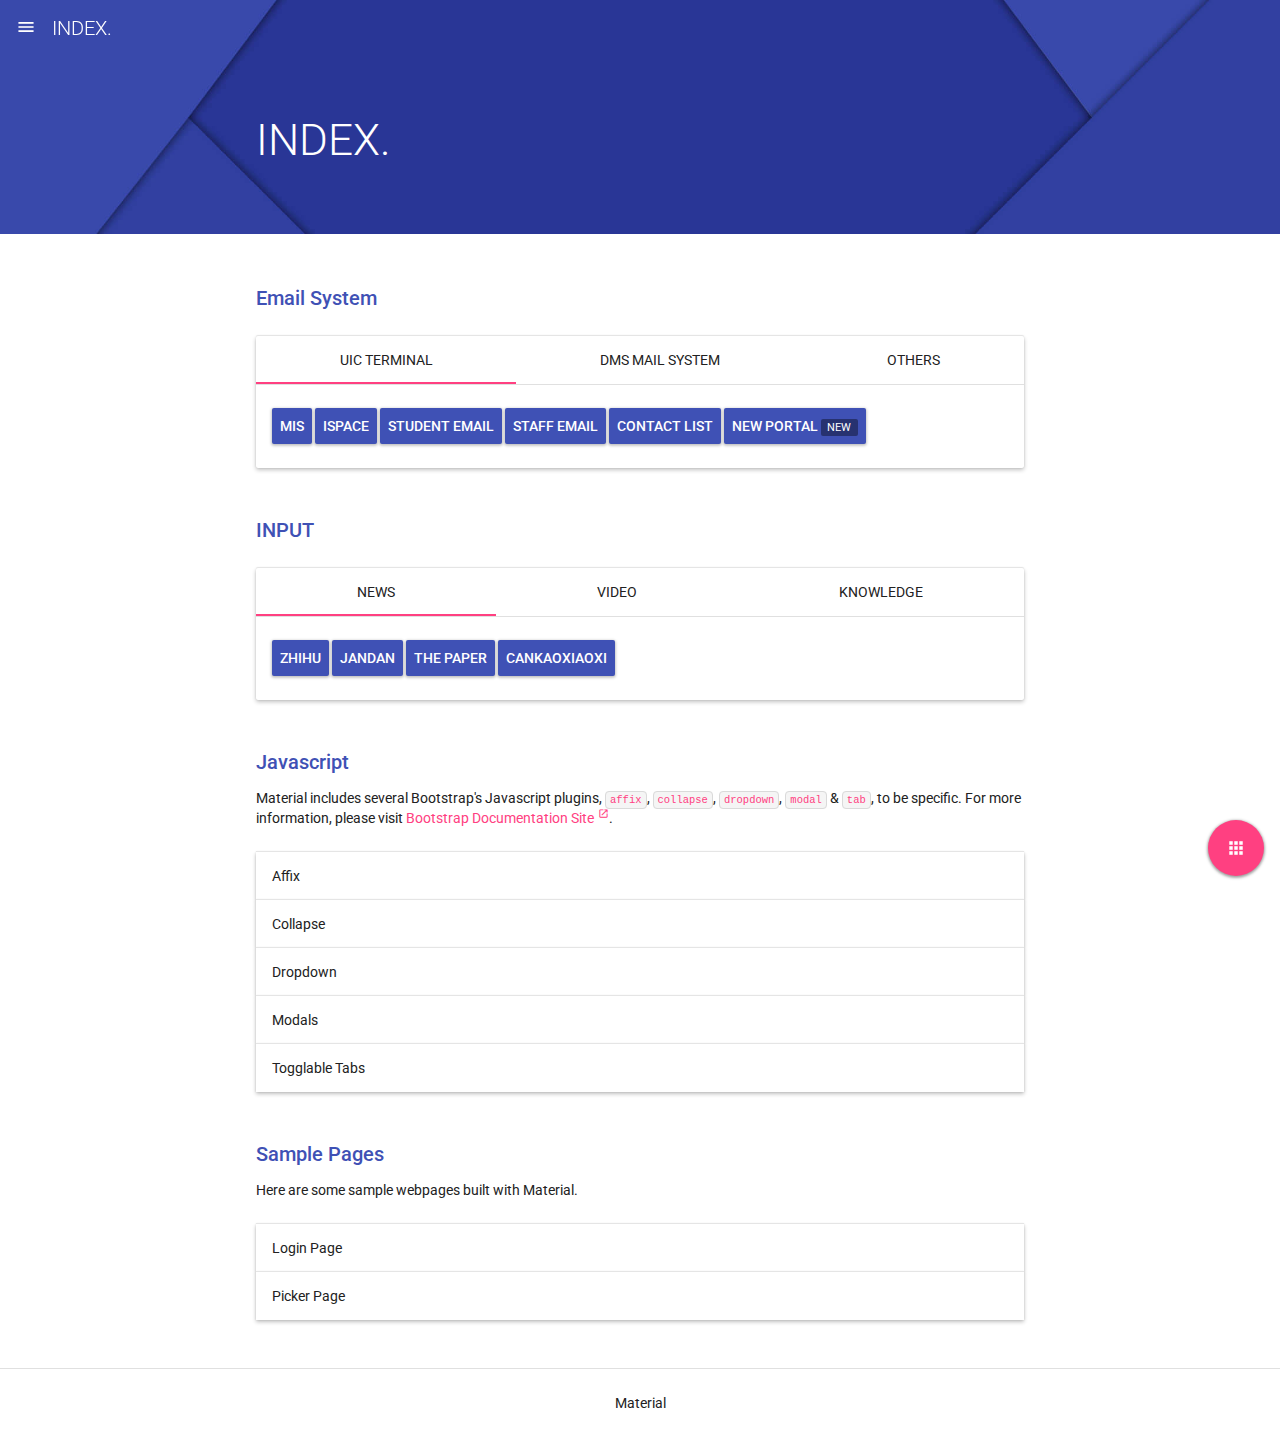
==== index/index.html @ 40bd71b8 "Add Mail list" ====
<!DOCTYPE html>
<html lang="en">
<head>
	<meta charset="UTF-8">
	<meta content="IE=edge" http-equiv="X-UA-Compatible">
	<meta content="initial-scale=1.0, maximum-scale=1.0, user-scalable=no, width=device-width" name="viewport">
	<title>INDEX.</title>

	<!-- css -->
	<link href="../css/base.min.css" rel="stylesheet">
	<link href="../css/project.min.css" rel="stylesheet">
	
	<!-- favicon -->
	<!-- ... -->
</head>
<body class="page-brand">
	<header class="header header-transparent header-waterfall ui-header">
		<ul class="nav nav-list pull-left">
			<li>
				<a data-toggle="menu" href="#ui_menu">
					<span class="icon icon-lg">menu</span>
				</a>
			</li>
		</ul>
		<a class="header-logo margin-left-no" href="index.html">INDEX.</a>
		
	</header>
	<nav aria-hidden="true" class="menu" id="ui_menu" tabindex="-1">
		<div class="menu-scroll">
			<div class="menu-content">
				<a class="menu-logo" href="index.html">INDEX.</a>
				<ul class="nav">
					<li>
						<a class="collapsed waves-attach" data-toggle="collapse" href="#ui_menu_components">Useful Website</a>
						<ul class="menu-collapse collapse" id="ui_menu_components">
							<li>
								<a class="waves-attach" href="ui-button.html">Buttons</a>
							</li>
							<li>
								<a class="waves-attach" href="ui-button-fab.html">Buttons<small class="margin-left-xs">(Floating Action Button)</small></a>
							</li>
							<li>
								<a class="waves-attach" href="ui-card.html">Cards</a>
							</li>
							<li>
								<a class="waves-attach" href="ui-data-table.html">Data Tables</a>
							</li>
							<li>
								<a class="waves-attach" href="ui-dialog.html">Dialogs</a>
							</li>
							<li>
								<a class="waves-attach" href="ui-dropdown-menu.html">Menus</a>
							</li>
							<li>
								<a class="waves-attach" href="ui-nav-drawer.html">Navigation Drawers</a>
							</li>
							<li>
								<a class="waves-attach" href="ui-picker.html">Pickers</a>
							</li>
							<li>
								<a class="waves-attach" href="ui-progress.html">Progress</a>
							</li>
							<li>
								<a class="waves-attach" href="ui-selection-control.html">Selection Controls</a>
							</li>
							<li>
								<a class="waves-attach" href="ui-snackbar.html">Snackbars</a>
							</li>
							<li>
								<a class="waves-attach" href="ui-stepper.html">Steppers</a>
							</li>
							<li>
								<a class="waves-attach" href="ui-tab.html">Tabs</a>
							</li>
							<li>
								<a class="waves-attach" href="ui-text-field.html">Text Fields</a>
							</li>
							<li>
								<a class="waves-attach" href="ui-toolbar.html">Toolbars</a>
							</li>
						</ul>
					</li>
					<li>
						<a class="collapsed waves-attach" data-toggle="collapse" href="#ui_menu_extras">I.T. Resources</a>
						<ul class="menu-collapse collapse" id="ui_menu_extras">
							<li>
								<a class="waves-attach" href="ui-avatar.html">Avatars</a>
							</li>
							<li>
								<a class="waves-attach" href="ui-icon.html">Icons</a>
							</li>
							<li>
								<a class="waves-attach" href="ui-label.html">Labels</a>
							</li>
							<li>
								<a class="waves-attach" href="ui-nav.html">Navs</a>
							</li>
							<li>
								<a class="waves-attach" href="ui-tile.html">Tiles</a>
							</li>
						</ul>
					</li>
					<li>
						<a class="collapsed waves-attach" data-toggle="collapse" href="#ui_menu_javascript">Design Resources</a>
						<ul class="menu-collapse collapse" id="ui_menu_javascript">
							<li>
								<a class="waves-attach" href="ui-affix.html">Affix</a>
							</li>
							<li>
								<a class="waves-attach" href="ui-collapse.html">Collapse</a>
							</li>
							<li>
								<a class="waves-attach" href="ui-dropdown-menu.html">Dropdown</a>
							</li>
							<li>
								<a class="waves-attach" href="ui-modal.html">Modals</a>
							</li>
							<li>
								<a class="waves-attach" href="ui-tab.html">Togglable Tabs</a>
							</li>
						</ul>
					</li>
					<li>
						<a class="collapsed waves-attach" data-toggle="collapse" href="#ui_menu_samples">Publish</a>
						<ul class="menu-collapse collapse" id="ui_menu_samples">
							<li>
								<a class="waves-attach" href="page-login.html">Login Page</a>
							</li>
							<li>
								<a class="waves-attach" href="page-picker.html">Picker Page</a>
							</li>
						</ul>
					</li>
				</ul>
			</div>
		</div>
	</nav>
	<main class="content">
		<div class="content-header ui-content-header">
			<div class="container">
				<div class="row">
					<div class="col-lg-6 col-lg-push-3 col-sm-10 col-sm-push-1">
						<h1 class="content-heading">INDEX.</h1>
					</div>
				</div>
			</div>
		</div>
		<div class="container">
			<div class="row">
				<div class="col-lg-6 col-lg-push-3 col-sm-10 col-sm-push-1">
					<section class="content-inner margin-top-no">
						<br>
						<br>
						<br>
						<h2 class="content-sub-heading">Email System</h2>
						<div class="card">
							<div class="card-main">
								<nav class="tab-nav margin-top-no">
									<ul class="nav nav-justified">
										<li class="active">
											<a class="waves-attach" data-toggle="tab" href="#ui_tab_example_1">UIC Terminal</a>
										</li>
										<li>
											<a class="waves-attach" data-toggle="tab" href="#ui_tab_example_2">DMS Mail System</a>
										</li>
										<li>
											<a class="waves-attach" data-toggle="tab" href="#ui_tab_example_3">Others</a>
										</li>
									</ul>
								</nav>
								<div class="card-inner">
									<div class="tab-content">
										<div class="tab-pane fade active in" id="ui_tab_example_1">
											<div class="services">
												<a class="btn btn-brand waves-attach waves-light" href="http://mis.uic.edu.hk/mis/login.jsp">MIS</a>
												<a class="btn btn-brand waves-attach waves-light" href="http://ntp.uic.edu.hk/">iSpace</a>
												<a class="btn btn-brand waves-attach waves-light" href="http://webmail.uic.edu.hk/">Student Email</a>
												<a class="btn btn-brand waves-attach waves-light" href="http://uicmail.uic.edu.hk/">Staff Email</a>
							  					<a class="btn btn-brand waves-attach waves-light" href="http://mis.uic.edu.hk/mis/site/user/contact/login.jsp">Contact List</a>
												<a class="btn btn-brand waves-attach waves-light" href="https://p.uic.edu.hk/portal/index.html">New Portal   <span class="label">new</span></a>
											</div>
										</div>
										<div class="tab-pane fade" id="ui_tab_example_2">

											<div class="login_pannel"  style="margin: 0px;">
                                            <iframe allowtransparency="true" src="https://mailsso.mxhichina.com/login.htm?app_code=smartmail&amp;lang=zh_CN&amp;redirect_url=http%3A%2F%2Fmail.bitlabds.com%2Falimail%2Fauth%2FcallbackForCore%3Freurl%3D%252Falimail%252F&amp;sign=a837ebc9524c36ba6879dadbbc1144aa" class="login_panel_iframe" frameborder="0"width="300" height="300"></iframe>
                                            <br>
                                            <br>
                                            <br>
                                    </div>
										</div>
										<div class="tab-pane fade" id="ui_tab_example_3">
											<a class="btn btn-brand waves-attach waves-light" href="https://login.live.com/">MICROSOFT® OUTLOOK™</a>
											<a class="btn btn-brand waves-attach waves-light" href="https://mail.gmail.com/">GOOGLE® GMAIL™</a>
											<a class="btn btn-brand waves-attach waves-light" href="https://mail.qq.com/">Tencent® Mail</a>
											<a class="btn btn-brand waves-attach waves-light" href="https://www.163.com/">Netease® Mail</a>
										</div>
									</div>
								</div>
							</div>
						</div>


						<h2 class="content-sub-heading">INPUT</h2>
						<div class="card">
							<div class="card-main">
								<nav class="tab-nav margin-top-no">
									<ul class="nav nav-justified">
										<li class="active">
											<a class="waves-attach" data-toggle="tab" href="#ui_tab_example_4">News</a>
										</li>
										<li>
											<a class="waves-attach" data-toggle="tab" href="#ui_tab_example_5">Video</a>
										</li>
										<li>
											<a class="waves-attach" data-toggle="tab" href="#ui_tab_example_6">Knowledge</a>
										</li>
									</ul>
								</nav>
								<div class="card-inner">
									<div class="tab-content">
										<div class="tab-pane fade active in" id="ui_tab_example_4">




										<a class="btn btn-brand waves-attach waves-light" href="http://www.zhihu.com/">Zhihu</a>
                    <a class="btn btn-brand waves-attach waves-light" href="http://www.jandan.net/">Jandan</a>
                    <a class="btn btn-brand waves-attach waves-light" href="http://www.thepaper.cn/">The Paper</a>
                    <a class="btn btn-brand waves-attach waves-light" href="http://www.cankaoxiaoxi.com/">cankaoxiaoxi</a>





										</div>
										<div class="tab-pane fade" id="ui_tab_example_5">
                                    </div>
										<div class="tab-pane fade" id="ui_tab_example_6">
										</div>
									</div>
								</div>
							</div>
						</div>


						<h2 class="content-sub-heading">Javascript</h2>
						<p>Material includes several Bootstrap's Javascript plugins, <code>affix</code>, <code>collapse</code>, <code>dropdown</code>, <code>modal</code> &amp; <code>tab</code>, to be specific. For more information, please visit <a href="http://getbootstrap.com/javascript/" target="_blank">Bootstrap Documentation Site<sup class="margin-left-xs"><span class="icon">open_in_new</span></sup></a>.</p>
						<div class="tile-wrap">
							<a class="tile waves-attach" href="ui-affix.html">
								<div class="tile-inner">
									<span class="text-black">Affix</span>
								</div>
							</a>
							<a class="tile waves-attach" href="ui-collapse.html">
								<div class="tile-inner">
									<span class="text-black">Collapse</span>
								</div>
							</a>
							<a class="tile waves-attach" href="ui-dropdown-menu.html">
								<div class="tile-inner">
									<span class="text-black">Dropdown</span>
								</div>
							</a>
							<a class="tile waves-attach" href="ui-modal.html">
								<div class="tile-inner">
									<span class="text-black">Modals</span>
								</div>
							</a>
							<a class="tile waves-attach" href="ui-tab.html">
								<div class="tile-inner">
									<span class="text-black">Togglable Tabs</span>
								</div>
							</a>
						</div>
						<h2 class="content-sub-heading">Sample Pages</h2>
						<p>Here are some sample webpages built with Material.</p>
						<div class="tile-wrap">
							<a class="tile waves-attach" href="page-login.html">
								<div class="tile-inner">
									<span class="text-black">Login Page</span>
								</div>
							</a>
							<a class="tile waves-attach" href="page-picker.html">
								<div class="tile-inner">
									<span class="text-black">Picker Page</span>
								</div>
							</a>
						</div>
					</section>
				</div>
			</div>
		</div>
	</main>
	<footer class="ui-footer">
		<div class="container">
			<p>Material</p>
		</div>
	</footer>
	<div class="fbtn-container">
		<div class="fbtn-inner">
			<a class="fbtn fbtn-lg fbtn-brand-accent waves-attach waves-circle waves-light" data-toggle="dropdown"><span class="fbtn-text fbtn-text-left">Links</span><span class="fbtn-ori icon">apps</span><span class="fbtn-sub icon">close</span></a>
			<div class="fbtn-dropup">
				<a class="fbtn waves-attach waves-circle" href="https://github.com/Daemonite/material" target="_blank"><span class="fbtn-text fbtn-text-left">Fork me on GitHub</span><span class="icon">code</span></a>
				<a class="fbtn fbtn-brand waves-attach waves-circle waves-light" href="https://twitter.com/daemonites" target="_blank"><span class="fbtn-text fbtn-text-left">Follow Daemon on Twitter</span><span class="icon">share</span></a>
				<a class="fbtn fbtn-green waves-attach waves-circle" href="http://www.daemon.com.au/" target="_blank"><span class="fbtn-text fbtn-text-left">Visit Daemon Website</span><span class="icon">link</span></a>
			</div>
		</div>
	</div>

	<!-- js -->
	<script src="https://ajax.googleapis.com/ajax/libs/jquery/2.2.0/jquery.min.js"></script>
	<script src="../js/base.min.js"></script>
	<script src="../js/project.min.js"></script>
</body>
</html>
---- css/base.min.css ----
@import url(https://fonts.googleapis.com/css?family=Roboto:300,300italic,400,400italic,500,500italic);/*!
 * normalize.css v3.0.3
 * github.com/necolas/normalize.css
 */body,legend{color:#212121;padding:0}body,fieldset,legend,td,th{padding:0}audio,canvas,label,progress,video{display:inline-block;max-width:100%}.btn,.card-action-btn,.fbtn-text,.text-nowrap,.text-overflow{white-space:nowrap}.waves-effect,html{position:relative;-webkit-tap-highlight-color:transparent}.btn,.waves-wrap{-moz-user-select:none;-ms-user-select:none}.col-xx-1,.col-xx-10,.col-xx-11,.col-xx-12,.col-xx-2,.col-xx-3,.col-xx-4,.col-xx-5,.col-xx-6,.col-xx-7,.col-xx-8,.col-xx-9,.pull-left{float:left}.text-break,pre{word-break:break-all}a,body{background-image:none}.breadcrumb,.dropdown-menu,.nav{list-style:none}.picker__table,table{border-collapse:collapse;border-spacing:0}.breadcrumb:after,.clearfix:after,.container:after,.fbtn,.nav:after,.row:after,.snackbar-inner:after,.stepper-vert-content:after,.tile-footer:after,.tile-sub:after{clear:both}*,:after,:before{box-sizing:border-box}@-ms-viewport{width:device-width}body{background-color:#fff;font-family:Roboto,"Helvetica Neue",Helvetica,Arial,sans-serif;font-size:14px;font-weight:400;line-height:20px;margin:0;text-rendering:optimizeLegibility;-webkit-font-smoothing:subpixel-antialiased}html{font-family:sans-serif;font-size:100%;min-height:100%;-webkit-text-size-adjust:100%;-ms-text-size-adjust:100%}button,input,optgroup,select,textarea{color:inherit;font:inherit;margin:0}button,input[type=button],input[type=reset],input[type=submit]{cursor:pointer;-webkit-appearance:button}button,select{text-transform:none}button{overflow:visible}button[disabled],input[disabled]{cursor:default}button::-moz-focus-inner,input::-moz-focus-inner{border:0;padding:0}fieldset{border:0;margin:0;min-width:0}fieldset~fieldset{margin-top:24px}dd,label{margin:0}dl,ol,ul{margin:12px 0}input{line-height:normal}input[type=checkbox],input[type=radio]{line-height:normal;margin:4px 0 0;padding:0}input[type=color]{min-width:20px;width:auto}input[type=time],input[type=date],input[type=datetime-local],input[type=month]{line-height:20px;line-height:1\9}input[type=file]{display:block;height:auto;line-height:1;min-height:36px;padding-top:8px;padding-bottom:8px}input[type=number]::-webkit-inner-spin-button,input[type=number]::-webkit-outer-spin-button{height:auto}input[type=range]{display:block;height:36px;width:100%}input[type=search]{box-sizing:border-box;-webkit-appearance:none}input[type=search]::-webkit-search-cancel-button,input[type=search]::-webkit-search-decoration{-webkit-appearance:none}label{font-weight:500}legend{border:0;display:block;font-size:24px;font-weight:400;line-height:32px;margin:0 0 12px;width:100%}.btn,.fbtn,b,dt,kbd kbd,optgroup,strong{font-weight:500}select[multiple],select[size]{height:auto}textarea{overflow:auto}.access-hide,.waves-wrap,svg:not(:root){overflow:hidden}dd,dt,li{line-height:20px}ol,ul{padding:0 0 0 32px}ol ol,ol ul,ul ol,ul ul{margin-top:0;margin-bottom:0}th{text-align:left}a{background-color:transparent;color:#ff4081;text-decoration:none}a:focus,a:hover{color:#f50057;outline:0;text-decoration:underline}abbr[title]{border-bottom:1px dashed rgba(0,0,0,.12);cursor:help}dfn{font-style:italic}.h1,.h2,.h3,.h4,.h5,.h6,h1,h2,h3,h4,h5,h6{color:inherit;font-family:Roboto,"Helvetica Neue",Helvetica,Arial,sans-serif;font-weight:400;margin-top:48px;margin-bottom:12px}address,p{margin:12px 0}.h1,h1{font-size:44px;line-height:48px}.h2,h2{font-size:34px;line-height:40px}.h3,h3{font-size:24px;line-height:32px}.h4,h4{font-size:20px;line-height:28px}.h5,h5{font-size:16px;line-height:24px}.h6,address,h6{line-height:20px}.h6,h6{font-size:12px}.h1 small,.h2 small,.h3 small,.h4 small,h1 small,h2 small,h3 small,h4 small{font-size:14px}small{font-size:75%;line-height:1}sub,sup{font-size:80%;line-height:0;position:relative;vertical-align:baseline}sub{bottom:-.25em}sup{top:-.5em}address{font-size:14px;font-style:normal;font-weight:400}article,aside,details,figcaption,figure,footer,header,hgroup,main,menu,nav,section,summary{display:block}audio,canvas,progress,video{vertical-align:baseline}audio:not([controls]){display:none;height:0}blockquote,q{font-size:20px;font-style:italic;font-weight:300;line-height:28px;margin:24px 0;padding-right:32px;padding-left:32px;position:relative}figure{margin:1em 40px}.hr,hr{border:0;border-top:1px solid rgba(0,0,0,.12);box-sizing:content-box;display:block;height:0;margin-top:24px;margin-bottom:24px}img{border:0;vertical-align:middle}[hidden],template{display:none}.container:after,.container:before,.row:after,.row:before{content:"";display:table;line-height:0}/*!
 * bootstrap v3.3.5 (http://getbootstrap.com)
 * based on bootstrap's grid system
 */.col-lg-1,.col-lg-10,.col-lg-11,.col-lg-12,.col-lg-2,.col-lg-3,.col-lg-4,.col-lg-5,.col-lg-6,.col-lg-7,.col-lg-8,.col-lg-9,.col-md-1,.col-md-10,.col-md-11,.col-md-12,.col-md-2,.col-md-3,.col-md-4,.col-md-5,.col-md-6,.col-md-7,.col-md-8,.col-md-9,.col-sm-1,.col-sm-10,.col-sm-11,.col-sm-12,.col-sm-2,.col-sm-3,.col-sm-4,.col-sm-5,.col-sm-6,.col-sm-7,.col-sm-8,.col-sm-9,.col-xs-1,.col-xs-10,.col-xs-11,.col-xs-12,.col-xs-2,.col-xs-3,.col-xs-4,.col-xs-5,.col-xs-6,.col-xs-7,.col-xs-8,.col-xs-9,.col-xx-1,.col-xx-10,.col-xx-11,.col-xx-12,.col-xx-2,.col-xx-3,.col-xx-4,.col-xx-5,.col-xx-6,.col-xx-7,.col-xx-8,.col-xx-9{min-height:1px;position:relative;padding-left:16px;padding-right:16px}.col-xx-1{width:8.33333%}.col-xx-2{width:16.66667%}.col-xx-3{width:25%}.col-xx-4{width:33.33333%}.col-xx-5{width:41.66667%}.col-xx-6{width:50%}.col-xx-7{width:58.33333%}.col-xx-8{width:66.66667%}.col-xx-9{width:75%}.col-xx-10{width:83.33333%}.col-xx-11{width:91.66667%}.col-xx-12{width:100%}.col-xx-offset-0{margin-left:0}.col-xx-offset-1{margin-left:8.33333%}.col-xx-offset-2{margin-left:16.66667%}.col-xx-offset-3{margin-left:25%}.col-xx-offset-4{margin-left:33.33333%}.col-xx-offset-5{margin-left:41.66667%}.col-xx-offset-6{margin-left:50%}.col-xx-offset-7{margin-left:58.33333%}.col-xx-offset-8{margin-left:66.66667%}.col-xx-offset-9{margin-left:75%}.col-xx-offset-10{margin-left:83.33333%}.col-xx-offset-11{margin-left:91.66667%}.col-xx-offset-12{margin-left:100%}.col-xx-pull-0{right:0}.col-xx-pull-1{right:8.33333%}.col-xx-pull-2{right:16.66667%}.col-xx-pull-3{right:25%}.col-xx-pull-4{right:33.33333%}.col-xx-pull-5{right:41.66667%}.col-xx-pull-6{right:50%}.col-xx-pull-7{right:58.33333%}.col-xx-pull-8{right:66.66667%}.col-xx-pull-9{right:75%}.col-xx-pull-10{right:83.33333%}.col-xx-pull-11{right:91.66667%}.col-xx-pull-12{right:100%}.col-xx-push-0{left:0}.col-xx-push-1{left:8.33333%}.col-xx-push-2{left:16.66667%}.col-xx-push-3{left:25%}.col-xx-push-4{left:33.33333%}.col-xx-push-5{left:41.66667%}.col-xx-push-6{left:50%}.col-xx-push-7{left:58.33333%}.col-xx-push-8{left:66.66667%}.col-xx-push-9{left:75%}.col-xx-push-10{left:83.33333%}.col-xx-push-11{left:91.66667%}.col-xx-push-12{left:100%}@media only screen and (min-width:480px){.col-xs-1,.col-xs-10,.col-xs-11,.col-xs-12,.col-xs-2,.col-xs-3,.col-xs-4,.col-xs-5,.col-xs-6,.col-xs-7,.col-xs-8,.col-xs-9{float:left}.col-xs-1{width:8.33333%}.col-xs-2{width:16.66667%}.col-xs-3{width:25%}.col-xs-4{width:33.33333%}.col-xs-5{width:41.66667%}.col-xs-6{width:50%}.col-xs-7{width:58.33333%}.col-xs-8{width:66.66667%}.col-xs-9{width:75%}.col-xs-10{width:83.33333%}.col-xs-11{width:91.66667%}.col-xs-12{width:100%}.col-xs-offset-0{margin-left:0}.col-xs-offset-1{margin-left:8.33333%}.col-xs-offset-2{margin-left:16.66667%}.col-xs-offset-3{margin-left:25%}.col-xs-offset-4{margin-left:33.33333%}.col-xs-offset-5{margin-left:41.66667%}.col-xs-offset-6{margin-left:50%}.col-xs-offset-7{margin-left:58.33333%}.col-xs-offset-8{margin-left:66.66667%}.col-xs-offset-9{margin-left:75%}.col-xs-offset-10{margin-left:83.33333%}.col-xs-offset-11{margin-left:91.66667%}.col-xs-offset-12{margin-left:100%}.col-xs-pull-0{right:0}.col-xs-pull-1{right:8.33333%}.col-xs-pull-2{right:16.66667%}.col-xs-pull-3{right:25%}.col-xs-pull-4{right:33.33333%}.col-xs-pull-5{right:41.66667%}.col-xs-pull-6{right:50%}.col-xs-pull-7{right:58.33333%}.col-xs-pull-8{right:66.66667%}.col-xs-pull-9{right:75%}.col-xs-pull-10{right:83.33333%}.col-xs-pull-11{right:91.66667%}.col-xs-pull-12{right:100%}.col-xs-push-0{left:0}.col-xs-push-1{left:8.33333%}.col-xs-push-2{left:16.66667%}.col-xs-push-3{left:25%}.col-xs-push-4{left:33.33333%}.col-xs-push-5{left:41.66667%}.col-xs-push-6{left:50%}.col-xs-push-7{left:58.33333%}.col-xs-push-8{left:66.66667%}.col-xs-push-9{left:75%}.col-xs-push-10{left:83.33333%}.col-xs-push-11{left:91.66667%}.col-xs-push-12{left:100%}}@media only screen and (min-width:768px){.col-sm-1,.col-sm-10,.col-sm-11,.col-sm-12,.col-sm-2,.col-sm-3,.col-sm-4,.col-sm-5,.col-sm-6,.col-sm-7,.col-sm-8,.col-sm-9{float:left}.col-sm-1{width:8.33333%}.col-sm-2{width:16.66667%}.col-sm-3{width:25%}.col-sm-4{width:33.33333%}.col-sm-5{width:41.66667%}.col-sm-6{width:50%}.col-sm-7{width:58.33333%}.col-sm-8{width:66.66667%}.col-sm-9{width:75%}.col-sm-10{width:83.33333%}.col-sm-11{width:91.66667%}.col-sm-12{width:100%}.col-sm-offset-0{margin-left:0}.col-sm-offset-1{margin-left:8.33333%}.col-sm-offset-2{margin-left:16.66667%}.col-sm-offset-3{margin-left:25%}.col-sm-offset-4{margin-left:33.33333%}.col-sm-offset-5{margin-left:41.66667%}.col-sm-offset-6{margin-left:50%}.col-sm-offset-7{margin-left:58.33333%}.col-sm-offset-8{margin-left:66.66667%}.col-sm-offset-9{margin-left:75%}.col-sm-offset-10{margin-left:83.33333%}.col-sm-offset-11{margin-left:91.66667%}.col-sm-offset-12{margin-left:100%}.col-sm-pull-0{right:0}.col-sm-pull-1{right:8.33333%}.col-sm-pull-2{right:16.66667%}.col-sm-pull-3{right:25%}.col-sm-pull-4{right:33.33333%}.col-sm-pull-5{right:41.66667%}.col-sm-pull-6{right:50%}.col-sm-pull-7{right:58.33333%}.col-sm-pull-8{right:66.66667%}.col-sm-pull-9{right:75%}.col-sm-pull-10{right:83.33333%}.col-sm-pull-11{right:91.66667%}.col-sm-pull-12{right:100%}.col-sm-push-0{left:0}.col-sm-push-1{left:8.33333%}.col-sm-push-2{left:16.66667%}.col-sm-push-3{left:25%}.col-sm-push-4{left:33.33333%}.col-sm-push-5{left:41.66667%}.col-sm-push-6{left:50%}.col-sm-push-7{left:58.33333%}.col-sm-push-8{left:66.66667%}.col-sm-push-9{left:75%}.col-sm-push-10{left:83.33333%}.col-sm-push-11{left:91.66667%}.col-sm-push-12{left:100%}}@media only screen and (min-width:992px){.col-md-1,.col-md-10,.col-md-11,.col-md-12,.col-md-2,.col-md-3,.col-md-4,.col-md-5,.col-md-6,.col-md-7,.col-md-8,.col-md-9{float:left}.col-md-1{width:8.33333%}.col-md-2{width:16.66667%}.col-md-3{width:25%}.col-md-4{width:33.33333%}.col-md-5{width:41.66667%}.col-md-6{width:50%}.col-md-7{width:58.33333%}.col-md-8{width:66.66667%}.col-md-9{width:75%}.col-md-10{width:83.33333%}.col-md-11{width:91.66667%}.col-md-12{width:100%}.col-md-offset-0{margin-left:0}.col-md-offset-1{margin-left:8.33333%}.col-md-offset-2{margin-left:16.66667%}.col-md-offset-3{margin-left:25%}.col-md-offset-4{margin-left:33.33333%}.col-md-offset-5{margin-left:41.66667%}.col-md-offset-6{margin-left:50%}.col-md-offset-7{margin-left:58.33333%}.col-md-offset-8{margin-left:66.66667%}.col-md-offset-9{margin-left:75%}.col-md-offset-10{margin-left:83.33333%}.col-md-offset-11{margin-left:91.66667%}.col-md-offset-12{margin-left:100%}.col-md-pull-0{right:0}.col-md-pull-1{right:8.33333%}.col-md-pull-2{right:16.66667%}.col-md-pull-3{right:25%}.col-md-pull-4{right:33.33333%}.col-md-pull-5{right:41.66667%}.col-md-pull-6{right:50%}.col-md-pull-7{right:58.33333%}.col-md-pull-8{right:66.66667%}.col-md-pull-9{right:75%}.col-md-pull-10{right:83.33333%}.col-md-pull-11{right:91.66667%}.col-md-pull-12{right:100%}.col-md-push-0{left:0}.col-md-push-1{left:8.33333%}.col-md-push-2{left:16.66667%}.col-md-push-3{left:25%}.col-md-push-4{left:33.33333%}.col-md-push-5{left:41.66667%}.col-md-push-6{left:50%}.col-md-push-7{left:58.33333%}.col-md-push-8{left:66.66667%}.col-md-push-9{left:75%}.col-md-push-10{left:83.33333%}.col-md-push-11{left:91.66667%}.col-md-push-12{left:100%}.container{max-width:960px}}@media only screen and (min-width:1440px){.col-lg-1,.col-lg-10,.col-lg-11,.col-lg-12,.col-lg-2,.col-lg-3,.col-lg-4,.col-lg-5,.col-lg-6,.col-lg-7,.col-lg-8,.col-lg-9{float:left}.col-lg-1{width:8.33333%}.col-lg-2{width:16.66667%}.col-lg-3{width:25%}.col-lg-4{width:33.33333%}.col-lg-5{width:41.66667%}.col-lg-6{width:50%}.col-lg-7{width:58.33333%}.col-lg-8{width:66.66667%}.col-lg-9{width:75%}.col-lg-10{width:83.33333%}.col-lg-11{width:91.66667%}.col-lg-12{width:100%}.col-lg-offset-0{margin-left:0}.col-lg-offset-1{margin-left:8.33333%}.col-lg-offset-2{margin-left:16.66667%}.col-lg-offset-3{margin-left:25%}.col-lg-offset-4{margin-left:33.33333%}.col-lg-offset-5{margin-left:41.66667%}.col-lg-offset-6{margin-left:50%}.col-lg-offset-7{margin-left:58.33333%}.col-lg-offset-8{margin-left:66.66667%}.col-lg-offset-9{margin-left:75%}.col-lg-offset-10{margin-left:83.33333%}.col-lg-offset-11{margin-left:91.66667%}.col-lg-offset-12{margin-left:100%}.col-lg-pull-0{right:0}.col-lg-pull-1{right:8.33333%}.col-lg-pull-2{right:16.66667%}.col-lg-pull-3{right:25%}.col-lg-pull-4{right:33.33333%}.col-lg-pull-5{right:41.66667%}.col-lg-pull-6{right:50%}.col-lg-pull-7{right:58.33333%}.col-lg-pull-8{right:66.66667%}.col-lg-pull-9{right:75%}.col-lg-pull-10{right:83.33333%}.col-lg-pull-11{right:91.66667%}.col-lg-pull-12{right:100%}.col-lg-push-0{left:0}.col-lg-push-1{left:8.33333%}.col-lg-push-2{left:16.66667%}.col-lg-push-3{left:25%}.col-lg-push-4{left:33.33333%}.col-lg-push-5{left:41.66667%}.col-lg-push-6{left:50%}.col-lg-push-7{left:58.33333%}.col-lg-push-8{left:66.66667%}.col-lg-push-9{left:75%}.col-lg-push-10{left:83.33333%}.col-lg-push-11{left:91.66667%}.col-lg-push-12{left:100%}}.container{margin-right:auto;margin-left:auto;padding-right:16px;padding-left:16px}@media only screen and (min-width:1440px){.container{max-width:1408px}}.container-full{max-width:none}.row{margin-right:-16px;margin-left:-16px}/*!
 * material icons v2.2.0
 * http://google.github.io/material-design-icons/#icon-font-for-the-web
 */@font-face{font-family:'Material Icons';font-style:normal;font-weight:400;src:url(./fonts/MaterialIcons-Regular.eot?v=2.2.0);src:local("Material Icons"),local("MaterialIcons-Regular"),url(./fonts/MaterialIcons-Regular.woff2?v=2.2.0) format("woff2"),url(./fonts/MaterialIcons-Regular.woff?v=2.2.0) format("woff"),url(./fonts/MaterialIcons-Regular.ttf?v=2.2.0) format("truetype")}.breadcrumb>li+li:before,.icon{display:inline-block;font-family:'Material Icons';-webkit-font-feature-settings:'liga';font-feature-settings:'liga';font-size:inherit;font-style:normal;font-weight:400;height:1em;letter-spacing:normal;line-height:1;overflow:hidden;text-rendering:optimizeLegibility;text-transform:none;vertical-align:-16%;white-space:nowrap;width:1em;word-wrap:normal;-webkit-font-smoothing:antialiased;-moz-osx-font-smoothing:grayscale}.icon-2x{font-size:2em}.icon-3x{font-size:3em}.icon-4x{font-size:4em}.icon-5x{font-size:5em}.icon-lg{font-size:1.4em;vertical-align:-20%}@media only screen and (min--moz-device-pixel-ratio:0){.icon-lg{vertical-align:-26%}}/*!
 * waves v0.7.4
 * http://fian.my.id/Waves
 */.waves-effect .waves-ripple{background-clip:content-box;background-color:rgba(0,0,0,.3);border-radius:50%;height:60px;margin-top:-30px;margin-left:-30px;opacity:0;position:absolute;-webkit-transform:scale(0) translate(0,0);transform:scale(0) translate(0,0);-webkit-transition-duration:.6s;transition-duration:.6s;-webkit-transition-property:opacity,-webkit-transform;transition-property:opacity,-webkit-transform;transition-property:opacity,transform;transition-property:opacity,transform,-webkit-transform;-webkit-transition-timing-function:cubic-bezier(.4,0,.2,1);transition-timing-function:cubic-bezier(.4,0,.2,1);width:60px}.waves-effect.waves-light .waves-ripple{background-color:rgba(255,255,255,.3)}.waves-wrap{pointer-events:none;position:absolute;top:0;right:0;bottom:0;left:0;-webkit-user-select:none;user-select:none}.waves-circle>.waves-wrap{border-radius:50%;-webkit-mask:url();mask:url();-webkit-transform:translateZ(0);transform:translateZ(0);-webkit-mask-image:-webkit-radial-gradient(circle,#fff 100%,#000 100%)}@media print{blockquote,img,pre,tr{page-break-inside:avoid}*,:after,:before{background:0 0!important;box-shadow:none!important;text-shadow:none!important}a,a:visited{text-decoration:underline}a[href]:after{content:" (" attr(href) ")"}a[href^="#"]:after,a[href^="javascript:"]:after{content:""}abbr[title]:after{content:" (" attr(title) ")"}blockquote,pre{border:1px solid #dadada}img{max-width:100%!important}h2,h3,p{orphans:3;widows:3}h2,h3{page-break-after:avoid}thead{display:table-header-group}.hidden-print{display:none!important}.card,.card-img,.card-side{border-radius:0!important}.card,.tile{border:1px solid #dadada}}.visible-print-block{display:none!important}@media print{.visible-print-block{display:block!important}}.visible-print-inline{display:none!important}@media print{.visible-print-inline{display:inline!important}}.visible-print-inline-block{display:none!important}@media print{.visible-print-inline-block{display:inline-block!important}}.access-hide{border:0;clip:rect(0,0,0,0);height:1px;margin:-1px;padding:0;position:absolute;width:1px}.access-hide.focusable:active,.access-hide.focusable:focus{clip:auto;height:auto;margin:0;overflow:visible;position:static;width:auto}.collapsible-region,.collapsing,.media,.media-inner{overflow:hidden}.btn,.collapsing,.el-loading{position:relative}.clearfix:after,.clearfix:before{content:"";display:table;line-height:0}.collapse{display:none}.collapse.in{display:block}.collapsed>.collapsed-hide,:not(.collapsed)>.collapsed-show{display:none}.collapsing{height:0;-webkit-transition:height .3s cubic-bezier(.4,0,.2,1);transition:height .3s cubic-bezier(.4,0,.2,1)}.el-loading-indicator{background-color:#fff;font-family:sans-serif!important;height:100%;min-height:4px;overflow:hidden;padding:24px 16px;position:absolute;top:0;left:0;text-align:center;width:100%;z-index:2}.el-loading-done>.el-loading-indicator{opacity:0;-webkit-transform:scale(0,0);transform:scale(0,0);-webkit-transition:opacity .3s cubic-bezier(.4,0,.2,1),-webkit-transform 0s .3s;transition:opacity .3s cubic-bezier(.4,0,.2,1),-webkit-transform 0s .3s;transition:opacity .3s cubic-bezier(.4,0,.2,1),transform 0s .3s;transition:opacity .3s cubic-bezier(.4,0,.2,1),transform 0s .3s,-webkit-transform 0s .3s}.btn:after,.fade{-webkit-transition:opacity .3s cubic-bezier(.4,0,.2,1)}.el-loading-indicator-fixed{position:fixed;z-index:41}.el-loading-indicator-linear{padding:0!important}.fade{opacity:0;transition:opacity .3s cubic-bezier(.4,0,.2,1)}.fade.in{opacity:1}.iframe-seamless{border:0;display:block;height:100%;margin:0;padding:0;width:100%}.img-responsive{display:block;height:auto;max-width:100%;width:100%\9}.list-clear,.list-inline{list-style:none;padding-left:0}.list-inline{margin-left:-8px}.list-inline>li{display:inline-block;padding-right:8px;padding-left:8px}.margin-bottom{margin-bottom:24px!important}.margin-bottom-lg{margin-bottom:48px!important}.margin-bottom-no{margin-bottom:0!important}.margin-bottom-sm{margin-bottom:12px!important}.margin-bottom-xs{margin-bottom:8px!important}.margin-left{margin-left:16px!important}.margin-left-lg{margin-left:32px!important}.margin-left-no{margin-left:0!important}.margin-left-sm{margin-left:8px!important}.margin-left-xs{margin-left:4px!important}.margin-no{margin:0!important}.margin-right{margin-right:16px!important}.margin-right-lg{margin-right:32px!important}.margin-right-no{margin-right:0!important}.margin-right-sm{margin-right:8px!important}.margin-right-xs{margin-right:4px!important}.margin-top{margin-top:24px!important}.margin-top-lg{margin-top:48px!important}.margin-top-no{margin-top:0!important}.margin-top-sm{margin-top:12px!important}.margin-top-xs{margin-top:8px!important}.media-object.pull-left{margin-right:16px}.media-object.pull-right{margin-left:16px}.modal-scrollbar-measure{height:50px;overflow:scroll;position:absolute;top:-99999px;width:50px}.card-img,.no-overflow,.text-overflow{overflow:hidden}.padding-bottom{padding-bottom:24px!important}.padding-bottom-lg{padding-bottom:48px!important}.padding-bottom-no{padding-bottom:0!important}.padding-bottom-sm{padding-bottom:12px!important}.padding-bottom-xs{padding-bottom:8px!important}.padding-left{padding-left:16px!important}.padding-left-lg{padding-left:32px!important}.padding-left-no{padding-left:0!important}.padding-left-sm{padding-left:8px!important}.padding-left-xs{padding-left:4px!important}.padding-no{padding:0!important}.padding-right{padding-right:16px!important}.padding-right-lg{padding-right:32px!important}.padding-right-no{padding-right:0!important}.padding-right-sm{padding-right:8px!important}.padding-right-xs{padding-right:4px!important}.padding-top{padding-top:24px!important}.padding-top-lg{padding-top:48px!important}.padding-top-no{padding-top:0!important}.padding-top-sm{padding-top:12px!important}.padding-top-xs{padding-top:8px!important}.pull-right{float:right}.text-break{-webkit-hyphens:auto;-ms-hyphens:auto;hyphens:auto}.text-overflow{display:block;line-height:inherit;text-overflow:ellipsis}.text-center{text-align:center}.text-left{text-align:left}.text-right{text-align:right}.text-black{color:#212121}.text-black-divider{color:#dadada}.text-black-hint{color:#9a9a9a}.text-black-sec{color:#727272}.text-white{color:#fff}.text-white-divider{color:#3c3c3c}.text-white-hint{color:#646464}.text-white-sec{color:#bcbcbc}.text-brand{color:#3f51b5}.text-brand-accent{color:#ff4081}.text-green{color:#4caf50}.text-orange{color:#ff9800}.text-red{color:#f44336}.visible-lg-block,.visible-lg-inline,.visible-lg-inline-block,.visible-md-block,.visible-md-inline,.visible-md-inline-block,.visible-sm-block,.visible-sm-inline,.visible-sm-inline-block,.visible-xs-block,.visible-xs-inline,.visible-xs-inline-block,.visible-xx-block,.visible-xx-inline,.visible-xx-inline-block{display:none!important}@media only screen and (max-width:479px){.hidden-xx{display:none!important}.visible-xx-block{display:block!important}.visible-xx-inline{display:inline!important}.visible-xx-inline-block{display:inline-block!important}}@media only screen and (min-width:480px) and (max-width:767px){.hidden-xs{display:none!important}.visible-xs-block{display:block!important}.visible-xs-inline{display:inline!important}.visible-xs-inline-block{display:inline-block!important}}@media only screen and (min-width:768px) and (max-width:991px){.hidden-sm{display:none!important}.visible-sm-block{display:block!important}.visible-sm-inline{display:inline!important}.visible-sm-inline-block{display:inline-block!important}}@media only screen and (min-width:992px) and (max-width:1439px){.hidden-md{display:none!important}.visible-md-block{display:block!important}.visible-md-inline{display:inline!important}.visible-md-inline-block{display:inline-block!important}}@media only screen and (min-width:1440px){.hidden-lg{display:none!important}.visible-lg-block{display:block!important}.visible-lg-inline{display:inline!important}.visible-lg-inline-block{display:inline-block!important}}.avatar{background-color:rgba(154,154,154,.18);border-radius:50%;color:inherit;display:block;height:40px;line-height:40px;text-align:center;width:40px}.avatar[href]:focus,.avatar[href]:hover{color:inherit;text-decoration:none}.avatar-brand,.avatar-brand-accent:focus,.avatar-brand-accent:hover,.avatar-brand:focus,.avatar-brand:hover{color:#fff}.avatar img{border-radius:50%;height:100%;vertical-align:top;width:100%}.btn,.switch-toggle{vertical-align:middle}.avatar-brand{background-color:#3f51b5}.avatar-brand-accent{background-color:#ff4081;color:#fff}.avatar-green,.avatar-green:focus,.avatar-green:hover,.avatar-orange,.avatar-orange:focus,.avatar-orange:hover{color:rgba(0,0,0,.87)}.avatar-green{background-color:#4caf50}.avatar-orange{background-color:#ff9800}.avatar-red{background-color:#f44336;color:#fff}.btn,.btn:after{background-color:rgba(154,154,154,.18)}.avatar-red:focus,.avatar-red:hover{color:#fff}.avatar-lg{height:80px;line-height:80px;width:80px}.avatar-sm{height:32px;line-height:32px;width:32px}.avatar-xs{font-size:12px;height:20px;line-height:20px;width:20px}.avatar-inline{display:inline-block}.breadcrumb{margin:24px 0;padding:0}.breadcrumb:after,.breadcrumb:before{content:"";display:table;line-height:0}.btn,.fbtn{font-size:14px;line-height:20px;text-align:center;-webkit-user-select:none}.breadcrumb>li{display:block;float:left}.breadcrumb>li+li:before{color:rgba(0,0,0,.54);content:"chevron_right";display:inline-block;margin-left:.4em}.btn:after,.card-action:after,.card-action:before,.card-img-heading:before,.fbtn:after,.nav:after,.nav:before,.picker__holder:before,.switch-toggle:after,.switch-toggle:before{content:""}.breadcrumb>.active{color:rgba(0,0,0,.87)}.breadcrumb>.active>.a,.breadcrumb>.active>a{color:rgba(0,0,0,.87);cursor:text;text-decoration:none}.btn{background-image:none;background-position:50% 50%;background-size:100% 100%;border:0;border-radius:2px;box-shadow:0 1px 3px rgba(0,0,0,.15),0 1px 3px 1px rgba(0,0,0,.15);color:inherit;cursor:pointer;display:inline-block;margin-bottom:0;max-width:100%;padding:8px;text-transform:uppercase;user-select:none}.btn:after,.card,.fbtn-text{border-radius:2px}.fbtn,.picker{-moz-user-select:none;-ms-user-select:none}.btn:active,.btn:focus,.btn:hover{color:inherit;outline:0;text-decoration:none}.btn:after{box-shadow:0 3px 9px rgba(0,0,0,.3);display:block;height:100%;opacity:0;position:absolute;top:0;left:0;transition:opacity .3s cubic-bezier(.4,0,.2,1);width:100%}.fbtn,.fbtn:after{border-radius:50%}.btn:active:after,.btn:focus:after{opacity:1}.btn.waves-attach:active:after{background-color:transparent}.btn.disabled,.btn[disabled],fieldset[disabled] .btn{box-shadow:none;cursor:not-allowed;opacity:.54}.dropdown [data-toggle=dropdown],.fbtn{cursor:pointer}.btn.disabled .waves-ripple,.btn.disabled:after,.btn[disabled] .waves-ripple,.btn[disabled]:after,fieldset[disabled] .btn .waves-ripple,fieldset[disabled] .btn:after{display:none}.btn-brand{background-color:#3f51b5;color:#fff!important}.btn-brand-accent{background-color:#ff4081;color:#fff!important}.btn-green,.btn-orange{color:rgba(0,0,0,.87)!important}.btn-green{background-color:#4caf50}.btn-orange{background-color:#ff9800}.btn-red{background-color:#f44336;color:#fff!important}.btn-block{display:block;white-space:normal;width:100%}.btn-flat{background-color:transparent;box-shadow:none}.btn-flat:after{background-color:rgba(154,154,154,.36);box-shadow:none}.btn-flat.disabled,.btn-flat[disabled],fieldset[disabled] .btn-flat{background-color:transparent}.btn-flat.btn-brand{color:#3f51b5!important}.btn-flat.btn-brand-accent{color:#ff4081!important}.btn-flat.btn-green{color:#4caf50!important}.btn-flat.btn-orange{color:#ff9800!important}.btn-flat.btn-red{color:#f44336!important}.fbtn{background-color:#f5f5f5;box-shadow:0 1px 3px rgba(0,0,0,.15),0 1px 3px 1px rgba(0,0,0,.3);color:#212121;display:block;height:40px;margin:12px auto;padding:10px 0;position:relative;-webkit-transition-duration:.3s;transition-duration:.3s;-webkit-transition-property:opacity,-webkit-transform;transition-property:opacity,-webkit-transform;transition-property:opacity,transform;transition-property:opacity,transform,-webkit-transform;-webkit-transition-timing-function:cubic-bezier(.4,0,.2,1);transition-timing-function:cubic-bezier(.4,0,.2,1);user-select:none;width:40px}.fbtn:active,.fbtn:focus,.fbtn:hover{color:#212121;outline:0;text-decoration:none}.fbtn:after{box-shadow:0 6px 9px rgba(0,0,0,.15);display:block;height:100%;opacity:0;position:absolute;top:0;left:0;-webkit-transition:opacity .3s cubic-bezier(.4,0,.2,1);transition:opacity .3s cubic-bezier(.4,0,.2,1);width:100%}.fbtn:active:after,.fbtn:focus:after{opacity:1}.fbtn-brand{background-color:#3f51b5;color:#fff!important}.fbtn-brand-accent{background-color:#ff4081;color:#fff!important}.fbtn-green,.fbtn-orange{color:rgba(0,0,0,.87)!important}.fbtn-green{background-color:#4caf50}.fbtn-orange{background-color:#ff9800}.fbtn-red{background-color:#f44336;color:#fff!important}.fbtn-lg{font-size:20px;height:56px;line-height:28px;padding-top:14px;padding-bottom:14px;width:56px}.fbtn-container{-webkit-backface-visibility:hidden;backface-visibility:hidden;position:fixed;right:16px;bottom:12px;-webkit-transition:-webkit-transform .3s cubic-bezier(.4,0,.2,1);transition:-webkit-transform .3s cubic-bezier(.4,0,.2,1);transition:transform .3s cubic-bezier(.4,0,.2,1);transition:transform .3s cubic-bezier(.4,0,.2,1),-webkit-transform .3s cubic-bezier(.4,0,.2,1);z-index:21}@media only screen and (min-width:992px){.fbtn-container{-webkit-transform:translateY(0)!important;transform:translateY(0)!important}}.fbtn-dropdown,.fbtn-dropup{position:absolute;left:0;-webkit-transform:scale(0,0);transform:scale(0,0);-webkit-transition:-webkit-transform 0s .3s;transition:-webkit-transform 0s .3s;transition:transform 0s .3s;transition:transform 0s .3s,-webkit-transform 0s .3s;width:100%}.fbtn-inner.open .fbtn-dropdown,.fbtn-inner.open .fbtn-dropup{-webkit-transform:scale(1,1);transform:scale(1,1);-webkit-transition:none;transition:none}.fbtn-dropdown .fbtn,.fbtn-dropup .fbtn{opacity:0;-webkit-transform:scale(0,0);transform:scale(0,0)}.fbtn-inner.open .fbtn-dropdown .fbtn,.fbtn-inner.open .fbtn-dropup .fbtn{opacity:1;-webkit-transform:scale(1,1);transform:scale(1,1)}.fbtn-dropdown{top:100%}.fbtn-dropup{bottom:100%}.fbtn-inner{position:relative}.fbtn-ori,.fbtn-sub{-webkit-box-align:center;-ms-flex-align:center;align-items:center;display:-webkit-box;display:-ms-flexbox;display:flex;height:100%;margin-left:-.5em;position:absolute;top:0;left:50%;-webkit-transition-duration:.3s;transition-duration:.3s;-webkit-transition-property:opacity,-webkit-transform;transition-property:opacity,-webkit-transform;transition-property:opacity,transform;transition-property:opacity,transform,-webkit-transform;-webkit-transition-timing-function:cubic-bezier(.4,0,.2,1);transition-timing-function:cubic-bezier(.4,0,.2,1)}.fbtn-inner.open .fbtn-ori{opacity:0;-webkit-transform:rotate(225deg);transform:rotate(225deg)}.fbtn-sub{opacity:0;-webkit-transform:rotate(-225deg);transform:rotate(-225deg)}.fbtn-inner.open .fbtn-sub{opacity:1;-webkit-transform:rotate(0);transform:rotate(0)}.fbtn-text{background-color:rgba(0,0,0,.87);color:#fff;display:none;font-size:12px;line-height:20px;margin-top:-11px;margin-left:16px;padding:2px 8px;position:absolute;top:50%;left:100%}.fbtn-inner.open .fbtn-text{display:block}html.no-touchevents .fbtn-text{display:block;opacity:0;-webkit-transform:scale(0,0);transform:scale(0,0);-webkit-transition:opacity .3s cubic-bezier(.4,0,.2,1),-webkit-transform 0s .3s;transition:opacity .3s cubic-bezier(.4,0,.2,1),-webkit-transform 0s .3s;transition:opacity .3s cubic-bezier(.4,0,.2,1),transform 0s .3s;transition:opacity .3s cubic-bezier(.4,0,.2,1),transform 0s .3s,-webkit-transform 0s .3s}html.no-touchevents .fbtn:hover>.fbtn-text{opacity:1;-webkit-transform:scale(1,1);transform:scale(1,1);-webkit-transition:opacity .3s cubic-bezier(.4,0,.2,1);transition:opacity .3s cubic-bezier(.4,0,.2,1)}.checkbox-circle-icon,.dropdown-menu{-webkit-transition-duration:.3s;-webkit-transition-timing-function:cubic-bezier(.4,0,.2,1)}.fbtn-text-left{margin-right:16px;margin-left:0;right:100%;left:auto}.card{background-color:#fff;box-shadow:0 -1px 0 #e5e5e5,0 0 2px rgba(0,0,0,.12),0 2px 4px rgba(0,0,0,.24);display:-webkit-box;display:-ms-flexbox;display:flex;margin-top:24px;margin-bottom:24px}.card[href]:focus,.card[href]:hover{outline:0;text-decoration:none}.card-brand{background-color:#3f51b5;color:#fff}.card-brand a,.card-brand a:focus,.card-brand a:hover{color:inherit}.card-brand-accent{background-color:#ff4081;color:#fff}.card-brand-accent a,.card-brand-accent a:focus,.card-brand-accent a:hover{color:inherit}.card-green{background-color:#4caf50;color:rgba(0,0,0,.87)}.card-green a,.card-green a:focus,.card-green a:hover{color:inherit}.card-orange{background-color:#ff9800;color:rgba(0,0,0,.87)}.card-orange a,.card-orange a:focus,.card-orange a:hover{color:inherit}.card-red{background-color:#f44336;color:#fff}.card-red a,.card-red a:focus,.card-red a:hover{color:inherit}.card-action{border-top:1px solid rgba(0,0,0,.12);min-height:48px}.card-action:after,.card-action:before{display:table;line-height:0}.card-action:after{clear:both}.card-main>.card-action:first-child{border-top:0}.card-action-btn{margin:6px 8px}.card-action-btn .btn+.btn{margin-left:8px}.card-header{-webkit-box-align:center;-ms-flex-align:center;align-items:center;border-bottom:1px solid rgba(0,0,0,.12);display:-webkit-box;display:-ms-flexbox;display:flex;min-height:56px}.card-main>.card-header:last-child{border-bottom:0}.card-header-side{margin-top:12px;margin-bottom:12px}.card-header-side.pull-left{-webkit-box-ordinal-group:0;-ms-flex-order:-1;order:-1;padding-left:16px}.card-header-side.pull-right,.card-side.pull-right,.tile-action{-webkit-box-ordinal-group:2;order:1}.card-header-side.pull-right{-ms-flex-order:1;padding-right:16px}.card-heading{display:block;font-size:20px;line-height:28px;margin-top:24px;margin-bottom:24px}.card-header .card-heading{margin-top:0;margin-bottom:0}.card-img{display:block;position:relative}.card-img-heading,.card-img-heading:before{position:absolute;bottom:0;left:0;width:100%}.card-main>.card-img:first-child{border-radius:2px 2px 0 0}.card-main>.card-img:last-child{border-radius:0 0 2px 2px}.card-img img{display:block;height:auto;margin-right:auto;margin-left:auto}.card-img-heading{color:#fff;margin:0;padding:12px 16px;z-index:1}.card-img-heading:before{background-image:-webkit-linear-gradient(top,transparent,rgba(0,0,0,.1) 70%,rgba(0,0,0,.2));background-image:linear-gradient(to bottom,transparent,rgba(0,0,0,.1) 70%,rgba(0,0,0,.2));display:block;height:300%;z-index:-1}.card-inner{margin:24px 16px}.card-header .card-inner{-webkit-box-flex:1;-ms-flex:1;flex:1;margin-top:12px;margin-bottom:12px}.card-main{-webkit-box-flex:1;-ms-flex:1;flex:1;min-width:0}.card-side{background-color:#f5f5f5;border-radius:2px 0 0 2px;max-width:33.33333%;padding-right:16px;padding-left:16px}.card-side[href]{color:inherit}.card-side[href]:focus,.card-side[href]:hover{outline:0;text-decoration:none}.card-side.card-side-img{overflow:hidden;padding-right:0;padding-left:0}.card-side.pull-right{border-radius:0 2px 2px 0;-ms-flex-order:1}.card-brand .card-side{background-color:#303f9f;color:#fff}.card-brand-accent .card-side{background-color:#f50057;color:#fff}.card-green .card-side{background-color:#388e3c;color:#fff}.card-orange .card-side{background-color:#f57c00;color:rgba(0,0,0,.87)}.card-red .card-side{background-color:#d32f2f;color:#fff}code,pre{background-color:#f5f5f5}code,kbd,pre,samp{font-family:Monaco,Menlo,Consolas,"Courier New",monospace;font-size:1em}code,kbd{font-size:75%;padding:2px 4px}code{border:1px solid #dadada;border-radius:4px;color:#ff4081;line-height:1}kbd{background-color:#212121;border-radius:4px;color:#fff}kbd kbd{font-size:100%;padding:0}pre{border:1px solid #dadada;border-radius:2px;color:#212121;display:block;font-size:12px;line-height:20px;margin:24px 0;overflow:auto;padding:12px 8px;word-wrap:break-word}pre code{background-color:transparent;border-radius:0;color:inherit;font-size:inherit;padding:0;white-space:pre-wrap}.dropdown{position:relative;z-index:1}.dropdown-inline{display:inline-block}.dropdown-menu{background-color:#fff;border:1px solid rgba(0,0,0,.12);border-radius:0 2px 2px;box-shadow:0 1px 0 rgba(0,0,0,.06),0 0 3px rgba(0,0,0,.18),0 1px 3px rgba(0,0,0,.18);margin:0!important;min-width:100%;opacity:0;position:absolute!important;top:100%;left:0;-webkit-transform:scale(.3,0);transform:scale(.3,0);-webkit-transform-origin:0 0;transform-origin:0 0;transition-duration:.3s;-webkit-transition-property:opacity,-webkit-transform;transition-property:opacity,-webkit-transform;transition-property:opacity,transform;transition-property:opacity,transform,-webkit-transform;transition-timing-function:cubic-bezier(.4,0,.2,1);padding:8px 0}.dropdown.open .dropdown-menu{opacity:1;-webkit-transform:scale(1,1);transform:scale(1,1)}.dropdown-menu.dropdown-menu-right,.dropdown.pull-right .dropdown-menu{border-radius:2px 0 2px 2px;right:0;left:auto;-webkit-transform-origin:100% 0;transform-origin:100% 0}.dropdown-menu li>.a,.dropdown-menu li>a{color:#212121;display:block;line-height:inherit;overflow:hidden;text-overflow:ellipsis;white-space:nowrap}.dropdown-menu li.active>.a,.dropdown-menu li.active>a,.dropdown-menu li>.a:focus,.dropdown-menu li>.a:hover,.dropdown-menu li>a:focus,.dropdown-menu li>a:hover{background-color:#f5f5f5}.dropdown-toggle{-webkit-transition:background-color .3s cubic-bezier(.4,0,.2,1);transition:background-color .3s cubic-bezier(.4,0,.2,1)}.dropdown.open .dropdown-toggle{background-color:rgba(154,154,154,.18);border-radius:2px 2px 0 0}.dropdown-toggle-btn{margin-right:1px;margin-left:1px;padding-right:16px;padding-left:16px;position:relative;z-index:1}.dropdown.open .dropdown-toggle-btn{background-color:#fff;box-shadow:none;color:#212121}.dropdown-toggle-btn~.dropdown-menu{min-width:100%;padding-top:56px;top:-14px;left:0;-webkit-transform:scale(1,0);transform:scale(1,0)}.dropdown-toggle-btn~.dropdown-menu.dropdown-menu-right,.dropdown.pull-right .dropdown-toggle-btn~.dropdown-menu{right:0;left:auto}.checkbox,.radiobtn{display:block;position:relative}.form-group .checkbox,.form-group .radiobtn{margin-top:8px;padding-bottom:8px}.checkbox label,.radiobtn label{cursor:pointer;margin:0;min-height:14px;padding-left:20px}.checkbox.disabled label,.radiobtn.disabled label,fieldset[disabled] .checkbox label,fieldset[disabled] .radiobtn label{color:rgba(0,0,0,.38);cursor:not-allowed}.checkbox input[type=checkbox],.radiobtn input[type=radio]{margin-left:-20px;position:absolute}.checkbox-inline,.radiobtn-inline{display:inline-block;margin-right:16px}.form{margin-top:24px;margin-bottom:24px}.form-control,.picker__select--month,.picker__select--year{background-color:transparent;background-image:none;border:0;border-bottom:1px solid rgba(0,0,0,.12);border-radius:0;color:inherit;display:block;font-size:14px;height:36px;line-height:20px;padding:8px 0 7px;width:100%}.form-control:focus,.picker__select--month:focus,.picker__select--year:focus{border-color:#ff4081;border-bottom-width:2px;outline:0;padding-bottom:6px}.form-control::-webkit-input-placeholder,.picker__select--month::-webkit-input-placeholder,.picker__select--year::-webkit-input-placeholder{color:rgba(0,0,0,.38)}.form-control::-moz-placeholder,.picker__select--month::-moz-placeholder,.picker__select--year::-moz-placeholder{color:rgba(0,0,0,.38)}.form-control:-ms-input-placeholder,.picker__select--month:-ms-input-placeholder,.picker__select--year:-ms-input-placeholder{color:rgba(0,0,0,.38)}.form-control::placeholder,.picker__select--month::placeholder,.picker__select--year::placeholder{color:rgba(0,0,0,.38)}.form-control[disabled],.form-control[readonly],[disabled].picker__select--month,[disabled].picker__select--year,[readonly].picker__select--month,[readonly].picker__select--year,fieldset[disabled] .form-control,fieldset[disabled] .picker__select--month,fieldset[disabled] .picker__select--year{border-style:dashed;color:rgba(0,0,0,.38);cursor:not-allowed;opacity:1}.form-control-inline.picker__select--month,.form-control-inline.picker__select--year,.form-control.form-control-inline{display:inline-block;vertical-align:middle;width:auto}.form-control-default.picker__select--month,.form-control-default.picker__select--year,.form-control.form-control-default{border:1px solid rgba(0,0,0,.12);padding:7px 8px}.form-control-default.picker__select--month:focus,.form-control-default.picker__select--year:focus,.form-control.form-control-default:focus{border:1px solid #ff4081;padding:7px 8px}.form-control-default[disabled].picker__select--month,.form-control-default[disabled].picker__select--year,.form-control-default[readonly].picker__select--month,.form-control-default[readonly].picker__select--year,.form-control.form-control-default[disabled],.form-control.form-control-default[readonly],fieldset[disabled] .form-control-default.picker__select--month,fieldset[disabled] .form-control-default.picker__select--year,fieldset[disabled] .form-control.form-control-default{background-color:rgba(154,154,154,.18)}.form-group-brand .form-control,.form-group-brand .form-control:focus,.form-group-brand .picker__select--month,.form-group-brand .picker__select--month:focus,.form-group-brand .picker__select--year,.form-group-brand .picker__select--year:focus{border-color:#3f51b5}.form-group-brand-accent .form-control,.form-group-brand-accent .form-control:focus,.form-group-brand-accent .picker__select--month,.form-group-brand-accent .picker__select--month:focus,.form-group-brand-accent .picker__select--year,.form-group-brand-accent .picker__select--year:focus{border-color:#ff4081}.form-group-green .form-control,.form-group-green .form-control:focus,.form-group-green .picker__select--month,.form-group-green .picker__select--month:focus,.form-group-green .picker__select--year,.form-group-green .picker__select--year:focus{border-color:#4caf50}.form-group-orange .form-control,.form-group-orange .form-control:focus,.form-group-orange .picker__select--month,.form-group-orange .picker__select--month:focus,.form-group-orange .picker__select--year,.form-group-orange .picker__select--year:focus{border-color:#ff9800}.form-group-red .form-control,.form-group-red .form-control:focus,.form-group-red .picker__select--month,.form-group-red .picker__select--month:focus,.form-group-red .picker__select--year,.form-group-red .picker__select--year:focus{border-color:#f44336}input[type=color].form-control-default{min-width:38px}.snackbar-text,.tile-inner{min-width:0}select.form-control,select.picker__select--month,select.picker__select--year{-webkit-appearance:none;-moz-appearance:none}@media only screen and (-webkit-min-device-pixel-ratio:0),(min--moz-device-pixel-ratio:0){select.form-control,select.picker__select--month,select.picker__select--year{background-image:url([data-uri]);background-position:100% 11px;background-repeat:no-repeat;background-size:12px 12px;padding-right:20px}select.form-control[multiple],select.form-control[size],select[multiple].picker__select--month,select[multiple].picker__select--year,select[size].picker__select--month,select[size].picker__select--year{background-image:none;padding-right:0}select.form-control-default{background-position:calc(100% - 8px) 11px;padding-right:28px!important}select.form-control-default[multiple],select.form-control-default[size]{padding-right:8px!important}}textarea.form-control,textarea.picker__select--month,textarea.picker__select--year{height:auto}.form-control-static{border-bottom:1px solid rgba(0,0,0,.12);display:block;font-size:14px;font-weight:400;line-height:20px;margin-top:0;margin-bottom:0;padding-top:8px;padding-bottom:7px}.form-control-static.form-control-default{padding-top:7px}.form-group{margin-top:24px;margin-bottom:24px}legend+.form-group{margin-top:0}.form-help{display:block;font-size:12px;font-weight:400;line-height:20px;margin-top:8px;margin-bottom:12px;position:relative}.form-help-icon{position:absolute;top:4px;right:0}.form-help-msg{padding-right:1.28571em}.form-label{display:block}@media only screen and (min-width:480px){[class*=col-xs]>.form-label{padding-top:8px;padding-bottom:8px;text-align:right}}@media only screen and (min-width:768px){[class*=col-sm]>.form-label{padding-top:8px;padding-bottom:8px;text-align:right}}@media only screen and (min-width:992px){[class*=col-md]>.form-label{padding-top:8px;padding-bottom:8px;text-align:right}}@media only screen and (min-width:1440px){[class*=col-lg]>.form-label{padding-top:8px;padding-bottom:8px;text-align:right}}.form-group-brand .form-label{color:#3f51b5}.form-group-brand-accent .form-label{color:#ff4081}.form-group-green .form-label{color:#4caf50}.form-group-orange .form-label{color:#ff9800}.form-group-red .form-label{color:#f44336}.checkbox-adv,.radiobtn-adv{font-size:14px;line-height:20px}[class*=checkbox-circle],[class*=radiobtn-circle]{display:block;height:14px;position:absolute;top:2px;left:0;width:14px}[class*=radiobtn-circle]{border-radius:50%}.checkbox-circle,.radiobtn-circle{border:2px solid rgba(0,0,0,.54);-webkit-transition:border-color .3s cubic-bezier(.4,0,.2,1);transition:border-color .3s cubic-bezier(.4,0,.2,1)}input[type=checkbox]:focus~.checkbox-circle{border-color:rgba(0,0,0,.87)}.checkbox-adv.disabled input[type=checkbox]~.checkbox-circle,fieldset[disabled] input[type=checkbox]~.checkbox-circle,input[type=checkbox][disabled]~.checkbox-circle{border-color:rgba(0,0,0,.38)}input[type=radio]:focus~.radiobtn-circle{border-color:rgba(0,0,0,.87)}input[type=radio]:checked~.radiobtn-circle{border-color:#ff4081}.radiobtn-adv.disabled input[type=radio]~.radiobtn-circle,fieldset[disabled] input[type=radio]~.radiobtn-circle,input[type=radio][disabled]~.radiobtn-circle{border-color:rgba(0,0,0,.38)}.radiobtn-adv.disabled input[type=radio]:checked~.radiobtn-circle,fieldset[disabled] input[type=radio]:checked~.radiobtn-circle,input[type=radio]:checked[disabled]~.radiobtn-circle{border-color:#ff80ab}.checkbox-circle-check,.radiobtn-circle-check{background-color:transparent;-webkit-transform:scale(0,0);transform:scale(0,0);-webkit-transition:-webkit-transform .3s cubic-bezier(.4,0,.2,1);transition:-webkit-transform .3s cubic-bezier(.4,0,.2,1);transition:transform .3s cubic-bezier(.4,0,.2,1);transition:transform .3s cubic-bezier(.4,0,.2,1),-webkit-transform .3s cubic-bezier(.4,0,.2,1)}.checkbox-circle-check:after,.checkbox-circle-check:before,.radiobtn-circle-check:after,.radiobtn-circle-check:before{background-color:#ff4081;border-radius:50%;content:"";display:block;opacity:0;position:absolute}.checkbox-adv.disabled .checkbox-circle-check,.radiobtn-adv.disabled .radiobtn-circle-check:after,.radiobtn-adv.disabled .radiobtn-circle-check:before,fieldset[disabled] .checkbox-circle-check,fieldset[disabled] .radiobtn-circle-check:after,fieldset[disabled] .radiobtn-circle-check:before,input[type=checkbox][disabled]~.checkbox-circle-check,input[type=radio][disabled]~.radiobtn-circle-check:after,input[type=radio][disabled]~.radiobtn-circle-check:before{display:none}.checkbox-circle-check:after,.radiobtn-circle-check:after{height:70px;top:-28px;left:-28px;width:70px}.checkbox-circle-check:before,.radiobtn-circle-check:before{height:100%;top:0;left:0;-webkit-transition:opacity .3s cubic-bezier(.4,0,.2,1);transition:opacity .3s cubic-bezier(.4,0,.2,1);width:100%}input[type=checkbox]:checked~.checkbox-circle-check{-webkit-transform:scale(.5,.5);transform:scale(.5,.5)}input[type=checkbox]:checked~.checkbox-circle-check:after{-webkit-animation:circle-check .6s;animation:circle-check .6s}input[type=radio]:checked~.radiobtn-circle-check{-webkit-transform:scale(.45,.45);transform:scale(.45,.45)}input[type=radio]:checked~.radiobtn-circle-check:after{-webkit-animation:circle-check .6s;animation:circle-check .6s}input[type=radio]:checked~.radiobtn-circle-check:before{opacity:1}.radiobtn-adv.disabled input[type=radio]:checked~.radiobtn-circle-check,fieldset[disabled] input[type=radio]:checked~.radiobtn-circle-check,input[type=radio]:checked[disabled]~.radiobtn-circle-check{background-color:#ff80ab}.checkbox-circle-icon{background-color:#ff4081;color:#fff;opacity:0;-webkit-transform:scale(.5,.5);transform:scale(.5,.5);transition-duration:.3s;-webkit-transition-property:opacity,-webkit-transform;transition-property:opacity,-webkit-transform;transition-property:opacity,transform;transition-property:opacity,transform,-webkit-transform;transition-timing-function:cubic-bezier(.4,0,.2,1)}.floating-label,.switch-toggle:after{-webkit-transition-duration:.3s;-webkit-transition-timing-function:cubic-bezier(.4,0,.2,1)}.checkbox-circle-icon:before{top:auto}input[type=checkbox]:checked~.checkbox-circle-icon{opacity:1;-webkit-transform:scale(1,1);transform:scale(1,1)}.checkbox-adv.disabled input[type=checkbox]:checked~.checkbox-circle-icon,fieldset[disabled] input[type=checkbox]:checked~.checkbox-circle-icon,input[type=checkbox]:checked[disabled]~.checkbox-circle-icon{background-color:#ff80ab}@-webkit-keyframes circle-check{0%,100%{opacity:0}25%{opacity:.25}}@keyframes circle-check{0%,100%{opacity:0}25%{opacity:.25}}.floating-label{color:rgba(0,0,0,.38);cursor:text;display:block;font-size:14px;line-height:1;margin:0;overflow:hidden;padding:0;position:absolute;top:11px;left:0;text-overflow:ellipsis;-webkit-transform-origin:0 0;transform-origin:0 0;transition-duration:.3s;-webkit-transition-property:color,-webkit-transform;transition-property:color,-webkit-transform;transition-property:color,transform;transition-property:color,transform,-webkit-transform;transition-timing-function:cubic-bezier(.4,0,.2,1);white-space:nowrap}.form-group-label,.switch,.switch-toggle{position:relative}.form-group-label [class*=col-] .floating-label{left:16px}.form-group-label.control-focus .floating-label,.form-group-label.control-highlight .floating-label{-webkit-transform:scale(.85714,.85714) translateY(-27px);transform:scale(.85714,.85714) translateY(-27px)}.form-group-label.control-focus .floating-label{color:#ff4081}.form-group-label{margin-top:36px;margin-bottom:36px}.form-group-label .form-control,.form-group-label .picker__select--month,.form-group-label .picker__select--year{position:relative;z-index:1}.form-group-label .form-control::-webkit-input-placeholder,.form-group-label .picker__select--month::-webkit-input-placeholder,.form-group-label .picker__select--year::-webkit-input-placeholder{color:transparent}.form-group-label .form-control::-moz-placeholder,.form-group-label .picker__select--month::-moz-placeholder,.form-group-label .picker__select--year::-moz-placeholder{color:transparent}.form-group-label .form-control:-ms-input-placeholder,.form-group-label .picker__select--month:-ms-input-placeholder,.form-group-label .picker__select--year:-ms-input-placeholder{color:transparent}.form-group-label .form-control::placeholder,.form-group-label .picker__select--month::placeholder,.form-group-label .picker__select--year::placeholder{color:transparent}legend+.form-group-label{margin-top:12px}.form-group-label.form-group-brand .floating-label{color:#3f51b5}.form-group-label.form-group-brand-accent .floating-label{color:#ff4081}.form-group-label.form-group-green .floating-label{color:#4caf50}.form-group-label.form-group-orange .floating-label{color:#ff9800}.form-group-label.form-group-red .floating-label{color:#f44336}.form-icon-label{cursor:pointer;display:block;font-size:20px;line-height:28px;padding:4px 0;-webkit-transition:color .15s cubic-bezier(.4,0,.2,1);transition:color .15s cubic-bezier(.4,0,.2,1)}.switch.checkbox label,.switch.radiobtn label{padding-left:40.5px}.switch-toggle{background-color:rgba(0,0,0,.38);border-radius:6px;cursor:pointer;display:inline-block;height:12px;margin-right:8px;-webkit-transition:background-color .3s cubic-bezier(.4,0,.2,1);transition:background-color .3s cubic-bezier(.4,0,.2,1);width:32.5px}.switch-toggle:after,.switch-toggle:before{border-radius:50%;display:block;height:20px;position:absolute;top:-4px;left:0;width:20px}.switch-toggle:after{box-shadow:0 0 0 12.5px rgba(0,0,0,.1);opacity:0;transition-duration:.3s;-webkit-transition-property:opacity,-webkit-transform;transition-property:opacity,-webkit-transform;transition-property:opacity,transform;transition-property:opacity,transform,-webkit-transform;transition-timing-function:cubic-bezier(.4,0,.2,1)}.switch-toggle:active:after{opacity:1}.switch-toggle:before{background-color:#fff;box-shadow:0 1px 3px 1px rgba(0,0,0,.25);-webkit-transition-duration:.3s;transition-duration:.3s;-webkit-transition-property:background-color,-webkit-transform;transition-property:background-color,-webkit-transform;transition-property:background-color,transform;transition-property:background-color,transform,-webkit-transform;-webkit-transition-timing-function:cubic-bezier(.4,0,.2,1);transition-timing-function:cubic-bezier(.4,0,.2,1)}input[type=checkbox]:checked+.switch-toggle,input[type=radio]:checked+.switch-toggle{background-color:rgba(255,64,129,.5)}input[type=checkbox]:checked+.switch-toggle:after,input[type=checkbox]:checked+.switch-toggle:before,input[type=radio]:checked+.switch-toggle:after,input[type=radio]:checked+.switch-toggle:before{-webkit-transform:translateX(12.5px);transform:translateX(12.5px)}input[type=checkbox]:checked+.switch-toggle:before,input[type=radio]:checked+.switch-toggle:before{background-color:#ff4081}input[type=checkbox]:checked+.switch-toggle:active:after,input[type=radio]:checked+.switch-toggle:active:after{box-shadow:0 0 0 12.5px rgba(255,64,129,.25)}.checkbox.switch .switch-toggle,.radiobtn.switch .switch-toggle{position:absolute;top:4px;left:0}.modal,.modal-backdrop{-webkit-backface-visibility:hidden;position:fixed;right:0;left:0;bottom:0}input[type=checkbox]:checked+.switch-toggle-brand,input[type=radio]:checked+.switch-toggle-brand{background-color:rgba(63,81,181,.5)}input[type=checkbox]:checked+.switch-toggle-brand:before,input[type=radio]:checked+.switch-toggle-brand:before{background-color:#3f51b5}input[type=checkbox]:checked+.switch-toggle-brand:active:after,input[type=radio]:checked+.switch-toggle-brand:active:after{box-shadow:0 0 0 12.5px rgba(63,81,181,.25)}input[type=checkbox]:checked+.switch-toggle-green,input[type=radio]:checked+.switch-toggle-green{background-color:rgba(76,175,80,.5)}input[type=checkbox]:checked+.switch-toggle-green:before,input[type=radio]:checked+.switch-toggle-green:before{background-color:#4caf50}input[type=checkbox]:checked+.switch-toggle-green:active:after,input[type=radio]:checked+.switch-toggle-green:active:after{box-shadow:0 0 0 12.5px rgba(76,175,80,.25)}input[type=checkbox]:checked+.switch-toggle-orange,input[type=radio]:checked+.switch-toggle-orange{background-color:rgba(255,152,0,.5)}input[type=checkbox]:checked+.switch-toggle-orange:before,input[type=radio]:checked+.switch-toggle-orange:before{background-color:#ff9800}input[type=checkbox]:checked+.switch-toggle-orange:active:after,input[type=radio]:checked+.switch-toggle-orange:active:after{box-shadow:0 0 0 12.5px rgba(255,152,0,.25)}input[type=checkbox]:checked+.switch-toggle-red,input[type=radio]:checked+.switch-toggle-red{background-color:rgba(244,67,54,.5)}input[type=checkbox]:checked+.switch-toggle-red:before,input[type=radio]:checked+.switch-toggle-red:before{background-color:#f44336}input[type=checkbox]:checked+.switch-toggle-red:active:after,input[type=radio]:checked+.switch-toggle-red:active:after{box-shadow:0 0 0 12.5px rgba(244,67,54,.25)}.modal-content,.picker__wrap{box-shadow:0 1px 30px rgba(0,0,0,.5);outline:0}.textarea-autosize{min-height:36px;overflow-x:hidden}.label{background-color:rgba(0,0,0,.38);border-radius:2px;color:#fff;display:inline;font-size:75%;font-style:normal;font-weight:400;line-height:1;padding:.2em .6em;vertical-align:baseline;white-space:nowrap}.modal-close,.modal-title{font-size:20px;line-height:28px}.label-brand{background-color:#3f51b5;color:#fff}.label-brand-accent{background-color:#ff4081;color:#fff}.label-green{background-color:#4caf50;color:rgba(0,0,0,.87)}.label-orange{background-color:#ff9800;color:rgba(0,0,0,.87)}.label-red{background-color:#f44336;color:#fff}.modal{backface-visibility:hidden;display:none;overflow:hidden;outline:0;top:0;z-index:40;-webkit-overflow-scrolling:touch;-ms-overflow-style:-ms-autohiding-scrollbar}.modal-open .modal{overflow-x:hidden;overflow-y:auto}.modal-backdrop{backface-visibility:hidden;background-color:#000;opacity:0;top:0;-webkit-transition:opacity .3s cubic-bezier(.4,0,.2,1);transition:opacity .3s cubic-bezier(.4,0,.2,1);z-index:39}.picker__holder,.snackbar-inner{-webkit-backface-visibility:hidden}.menu~.modal-backdrop.in,.modal-backdrop.fade.in{opacity:.54}.modal-content,.modal-dialog,.modal-heading,.nav,.nav li{position:relative}.menu~.modal-backdrop{z-index:30}.modal-close{color:#727272;cursor:pointer;display:block;float:right;margin-right:-8px;padding-right:8px;padding-left:8px}.modal-close:focus,.modal-close:hover{color:#ff4081;text-decoration:none}.modal-content{background-clip:padding-box;background-color:#fff;border:1px solid transparent;border-radius:4px}.modal-dialog{margin:48px 16px}.modal-heading,.modal-inner{margin-top:24px;padding-right:24px;padding-left:24px}.modal-dialog.modal-full{height:100%;height:calc(100% - 96px)}.modal-dialog.modal-full .modal-content{height:100%}.modal.fade .modal-dialog{-webkit-transform:scale(0,0);transform:scale(0,0);-webkit-transition:-webkit-transform .3s cubic-bezier(.4,0,.2,1);transition:-webkit-transform .3s cubic-bezier(.4,0,.2,1);transition:transform .3s cubic-bezier(.4,0,.2,1);transition:transform .3s cubic-bezier(.4,0,.2,1),-webkit-transform .3s cubic-bezier(.4,0,.2,1)}.modal.fade.in .modal-dialog{-webkit-transform:scale(1,1);transform:scale(1,1)}@media only screen and (min-width:480px){.modal-dialog.modal-xs{margin-right:auto;margin-left:auto;width:448px}}@media only screen and (min-width:992px){.modal-dialog{margin-right:auto;margin-left:auto;width:960px}}@media only screen and (min-width:1440px){.modal-dialog{width:1408px}}.modal-footer{padding-right:24px;padding-left:24px}.modal-footer .btn+.btn{margin-right:16px}.modal-footer .text-right .btn+.btn{margin-right:auto;margin-left:16px}.modal-heading,.modal-inner{margin-bottom:24px}.modal-open{overflow:hidden}.modal-title{margin-top:0;margin-right:28px;margin-bottom:24px}.modal-va-middle{-webkit-box-align:center;-ms-flex-align:center;-ms-grid-row-align:center;align-items:center}.modal-va-middle .modal-dialog{-webkit-box-flex:1;-ms-flex-positive:1;flex-grow:1}@media only screen and (min-width:480px){.modal-va-middle .modal-dialog.modal-xs{-webkit-box-flex:0;-ms-flex-positive:0;flex-grow:0}}@media only screen and (min-width:992px){.modal-va-middle .modal-dialog{-webkit-box-flex:0;-ms-flex-positive:0;flex-grow:0}}.modal-va-middle-show{display:-webkit-box;display:-ms-flexbox;display:flex}.nav{margin:24px 0;padding:0}.nav:after,.nav:before{display:table;line-height:0}.nav li{display:block}.nav li>.a,.nav li>a{-webkit-box-align:center;-ms-flex-align:center;align-items:center;display:-webkit-box;display:-ms-flexbox;display:flex;min-height:48px;padding:0 16px;position:relative}.nav li>.a:focus,.nav li>.a:hover,.nav li>a:focus,.nav li>a:hover{text-decoration:none}.nav ul{margin:0;padding:0}.nav-justified,.nav-list{-webkit-box-align:start;-ms-flex-align:start;align-items:flex-start;display:-webkit-box;display:-ms-flexbox;display:flex;-webkit-box-pack:start;-ms-flex-pack:start;justify-content:flex-start}.nav-justified{-ms-flex-wrap:nowrap;flex-wrap:nowrap}.nav-justified>li{-webkit-box-flex:1;-ms-flex-positive:1;flex-grow:1}.nav-justified>li>.a,.nav-justified>li>a{-webkit-box-pack:center;-ms-flex-pack:center;justify-content:center;text-align:center}.nav-list{-ms-flex-wrap:wrap;flex-wrap:wrap}.nav-list>li{float:left}.picker{position:absolute;z-index:40;-webkit-user-select:none;user-select:none}.picker__box{background-color:#fff;border-radius:0 0 4px 4px;-webkit-box-flex:1;-ms-flex:1;flex:1}@media only screen and (min-width:992px){.picker__box{border-radius:0 4px 4px 0}}.picker__date-display{background-color:#3f51b5;border-radius:4px 4px 0 0;color:#fff;padding:12px 16px;text-align:left}@media only screen and (min-width:992px){.picker__date-display{border-radius:4px 0 0 4px;width:176px}}.picker__date-display-bottom{font-size:34px;line-height:40px;overflow:hidden;text-overflow:ellipsis;white-space:nowrap}.picker__date-display-top{color:#7986cb;margin-bottom:8px}.picker__day{border-radius:50%;display:inline-block;height:36px;padding:8px 0;width:36px}.picker__day:focus,.picker__day:hover{color:#3f51b5;cursor:pointer}.picker__day.picker__day--disabled{color:inherit;cursor:not-allowed;opacity:.5}.picker__day.picker__day--highlighted{color:#3f51b5}.picker__day.picker__day--selected{background-color:#3f51b5;color:#fff!important}.picker__day-display{margin-right:8px}.picker__day--outfocus{display:none}.picker__footer{padding:8px 16px;text-align:right}.picker__footer button{margin-left:8px}.picker__footer button:first-child{margin-left:0}.picker__frame{margin:48px auto;max-width:268px;position:relative;-webkit-transform:scale(0,0);transform:scale(0,0);-webkit-transition:-webkit-transform .3s cubic-bezier(.4,0,.2,1);transition:-webkit-transform .3s cubic-bezier(.4,0,.2,1);transition:transform .3s cubic-bezier(.4,0,.2,1);transition:transform .3s cubic-bezier(.4,0,.2,1),-webkit-transform .3s cubic-bezier(.4,0,.2,1)}.picker--opened .picker__frame{-webkit-transform:scale(1,1);transform:scale(1,1)}.picker__header{margin-top:12px;margin-bottom:8px;position:relative}.picker__holder{-webkit-box-align:center;-ms-flex-align:center;align-items:center;backface-visibility:hidden;display:-webkit-box;display:-ms-flexbox;display:flex;overflow-x:hidden;overflow-y:auto;position:fixed;top:0;right:0;bottom:0;left:0;text-align:center;-webkit-transform:translateY(100%);transform:translateY(100%);-webkit-transition:-webkit-transform 0s .3s;transition:-webkit-transform 0s .3s;transition:transform 0s .3s;transition:transform 0s .3s,-webkit-transform 0s .3s;width:100%;-webkit-overflow-scrolling:touch;-ms-overflow-style:-ms-autohiding-scrollbar}.load-bar,.load-bar-base,.progress,.progress-circular,.stepper{overflow:hidden}.picker__holder:before{background-color:#000;display:block;height:100%;opacity:0;position:absolute;top:0;left:0;-webkit-transition:opacity .3s cubic-bezier(.4,0,.2,1);transition:opacity .3s cubic-bezier(.4,0,.2,1);width:100%}.picker--opened .picker__holder{-webkit-transform:translateZ(0);transform:translateZ(0);-webkit-transition:none;transition:none}.picker--opened .picker__holder:before{opacity:.5}.picker__input{background-color:transparent!important;border-bottom-style:solid!important;color:inherit!important;cursor:text!important}.picker__input.picker__input--active{border-color:#ff4081;border-bottom-width:2px}.picker__input.picker__input--active.form-control-default{border-bottom-width:1px}.picker__month,.picker__year{display:inline;margin-left:16px}.picker__month:first-child,.picker__year:first-child{margin-left:0}.picker__nav--next,.picker__nav--prev{cursor:pointer;height:36px;line-height:20px;margin-top:-18px;padding-top:8px;padding-bottom:8px;position:absolute;top:50%;text-align:center;width:36px}.picker__nav--next:focus,.picker__nav--next:hover,.picker__nav--prev:focus,.picker__nav--prev:hover{color:#3f51b5}@media only screen and (min-width:992px){.picker__footer{padding-right:24px;padding-left:24px}.picker__frame{max-width:528px}.picker__nav--next,.picker__nav--prev{width:48px}}.picker__nav--next{right:8px}.picker__nav--next:before{content:"keyboard_arrow_right"}.picker__nav--prev{left:8px}.picker__nav--prev:before{content:"keyboard_arrow_left"}.picker__select--month,.picker__select--year{background-position:100% 4px!important;border-bottom:0;display:inline-block;height:20px;margin-left:16px;padding:0;width:auto}.picker__select--month:first-child,.picker__select--year:first-child{margin-left:0}.picker__select--month:focus,.picker__select--year:focus{border-bottom:0;padding-bottom:0}.picker__table{margin:0 8px;table-layout:fixed}.picker__table td,.picker__table th{border:0;font-size:12px;line-height:20px;margin:0;padding:0;text-align:center;vertical-align:middle;width:36px}@media only screen and (min-width:992px){.picker__table{margin:0}.picker__table td,.picker__table th{width:48px}.picker__table td:first-child,.picker__table th:first-child{padding-left:8px;width:56px}.picker__table td:last-child,.picker__table th:last-child{padding-right:8px;width:56px}.picker__weekday-display{display:block;overflow:hidden;text-overflow:ellipsis}}.picker__weekday{color:#9a9a9a;padding-top:8px!important;padding-bottom:8px!important}.picker__weekday-display{margin-right:8px}.picker__weekday-display:after{content:","}.picker__wrap{border-radius:4px;display:-webkit-box;display:-ms-flexbox;display:flex;-webkit-box-orient:vertical;-webkit-box-direction:normal;-ms-flex-direction:column;flex-direction:column;position:relative;vertical-align:middle;z-index:1}@media only screen and (min-width:992px){.picker__wrap{-webkit-box-orient:horizontal;-webkit-box-direction:normal;-ms-flex-direction:row;flex-direction:row}}.stepper-horiz-alt .stepper,.tile-collapse{-webkit-box-orient:vertical;-webkit-box-direction:normal}.progress{background-color:#ff80ab;height:4px;margin-top:24px;margin-bottom:24px;position:relative}.progress-bar,.progress-position-absolute-bottom,.progress-position-absolute-top{position:absolute}.progress-bar{background-color:#ff4081;border-radius:0 1px 1px 0;height:100%;top:0;left:0;-webkit-transition:width .3s cubic-bezier(.4,0,.2,1);transition:width .3s cubic-bezier(.4,0,.2,1)}.progress-brand{background-color:#7986cb}.progress-brand .progress-bar{background-color:#3f51b5}.progress-green{background-color:#81c784}.progress-green .progress-bar{background-color:#4caf50}.progress-orange{background-color:#ffb74d}.progress-orange .progress-bar{background-color:#ff9800}.progress-red{background-color:#e57373}.progress-red .progress-bar{background-color:#f44336}.progress-bar-indeterminate{background-color:#ff4081}.progress-bar-indeterminate:after,.progress-bar-indeterminate:before{-webkit-animation-duration:2.1s;animation-duration:2.1s;-webkit-animation-iteration-count:infinite;animation-iteration-count:infinite;-webkit-animation-timing-function:linear;animation-timing-function:linear;background-color:inherit;border-radius:1px;content:'';display:block;position:absolute;top:0;bottom:0;left:0;-webkit-transition:width .3s cubic-bezier(.4,0,.2,1);transition:width .3s cubic-bezier(.4,0,.2,1);will-change:left,width}.progress-bar-indeterminate:after{-webkit-animation-name:pbar-indeterminate-one;animation-name:pbar-indeterminate-one;left:0}.progress-bar-indeterminate:before{-webkit-animation-name:pbar-indeterminate-two;animation-name:pbar-indeterminate-two;right:0}@-webkit-keyframes pbar-indeterminate-one{0%{left:0;width:0}50%{left:25%;width:75%}75%{left:100%;width:0}}@keyframes pbar-indeterminate-one{0%{left:0;width:0}50%{left:25%;width:75%}75%{left:100%;width:0}}@-webkit-keyframes pbar-indeterminate-two{0%,50%{left:0;width:0}75%{left:0;width:25%}100%{left:100%;width:0}}@keyframes pbar-indeterminate-two{0%,50%{left:0;width:0}75%{left:0;width:25%}100%{left:100%;width:0}}.progress-position-absolute-bottom,.progress-position-absolute-top,.progress-position-fixed-bottom,.progress-position-fixed-top{margin:0;left:0;width:100%}.progress-position-absolute-bottom,.progress-position-fixed-bottom{bottom:0}.progress-position-absolute-top,.progress-position-fixed-top{top:0}.progress-position-fixed-bottom,.progress-position-fixed-top{position:fixed}.progress-circular{height:40px;margin-top:24px;margin-bottom:24px;position:relative;width:40px}.progress-circular-center{margin-right:auto;margin-left:auto}.progress-circular-gap{border-top:2px solid #ff4081;position:absolute;top:0;right:19px;bottom:0;left:19px}.progress-circular-left,.snackbar,.stepper-horiz .stepper:before{left:0}.progress-circular-brand .progress-circular-gap{border-top-color:#3f51b5}.progress-circular-green .progress-circular-gap{border-top-color:#4caf50}.progress-circular-orange .progress-circular-gap{border-top-color:#ff9800}.progress-circular-red .progress-circular-gap{border-top-color:#f44336}.progress-circular-inline{display:inline-block;margin-right:16px;margin-left:16px}.progress-circular-inner{-webkit-animation:pcircular-inner-rotate 5.25s cubic-bezier(.35,0,.25,1) infinite;animation:pcircular-inner-rotate 5.25s cubic-bezier(.35,0,.25,1) infinite;height:40px;position:relative;width:40px;will-change:transform}.progress-circular-left,.progress-circular-right{height:40px;overflow:hidden;position:absolute;top:0;width:20px}.progress-circular-right{right:0}.progress-circular-spinner{border:4px solid #ff4081;border-bottom-color:transparent;border-radius:50%;height:40px;position:absolute;top:0;width:40px;will-change:transform}.progress-circular-left .progress-circular-spinner{-webkit-animation:pcircular-spinner-left 1.3125s cubic-bezier(.35,0,.25,1) infinite;animation:pcircular-spinner-left 1.3125s cubic-bezier(.35,0,.25,1) infinite;border-right-color:transparent;left:0}.progress-circular-right .progress-circular-spinner{-webkit-animation:pcircular-spinner-right 1.3125s cubic-bezier(.35,0,.25,1) infinite;animation:pcircular-spinner-right 1.3125s cubic-bezier(.35,0,.25,1) infinite;border-left-color:transparent;right:0}.progress-circular-brand .progress-circular-spinner{border-top-color:#3f51b5}.progress-circular-brand .progress-circular-left .progress-circular-spinner{border-left-color:#3f51b5}.progress-circular-brand .progress-circular-right .progress-circular-spinner{border-right-color:#3f51b5}.progress-circular-green .progress-circular-spinner{border-top-color:#4caf50}.progress-circular-green .progress-circular-left .progress-circular-spinner{border-left-color:#4caf50}.progress-circular-green .progress-circular-right .progress-circular-spinner{border-right-color:#4caf50}.progress-circular-orange .progress-circular-spinner{border-top-color:#ff9800}.progress-circular-orange .progress-circular-left .progress-circular-spinner{border-left-color:#ff9800}.progress-circular-orange .progress-circular-right .progress-circular-spinner{border-right-color:#ff9800}.progress-circular-red .progress-circular-spinner{border-top-color:#f44336}.progress-circular-red .progress-circular-left .progress-circular-spinner{border-left-color:#f44336}.progress-circular-red .progress-circular-right .progress-circular-spinner{border-right-color:#f44336}.progress-circular-wrapper{-webkit-animation:pcircular-wrapper-rotate 2.91667s linear infinite;animation:pcircular-wrapper-rotate 2.91667s linear infinite;will-change:transform}@-webkit-keyframes pcircular-inner-rotate{12.5%{-webkit-transform:rotate(135deg);transform:rotate(135deg)}25%{-webkit-transform:rotate(270deg);transform:rotate(270deg)}37.5%{-webkit-transform:rotate(405deg);transform:rotate(405deg)}50%{-webkit-transform:rotate(540deg);transform:rotate(540deg)}62.5%{-webkit-transform:rotate(675deg);transform:rotate(675deg)}75%{-webkit-transform:rotate(810deg);transform:rotate(810deg)}87.5%{-webkit-transform:rotate(945deg);transform:rotate(945deg)}100%{-webkit-transform:rotate(1080deg);transform:rotate(1080deg)}}@keyframes pcircular-inner-rotate{12.5%{-webkit-transform:rotate(135deg);transform:rotate(135deg)}25%{-webkit-transform:rotate(270deg);transform:rotate(270deg)}37.5%{-webkit-transform:rotate(405deg);transform:rotate(405deg)}50%{-webkit-transform:rotate(540deg);transform:rotate(540deg)}62.5%{-webkit-transform:rotate(675deg);transform:rotate(675deg)}75%{-webkit-transform:rotate(810deg);transform:rotate(810deg)}87.5%{-webkit-transform:rotate(945deg);transform:rotate(945deg)}100%{-webkit-transform:rotate(1080deg);transform:rotate(1080deg)}}@-webkit-keyframes pcircular-spinner-left{0%,100%{-webkit-transform:rotate(130deg);transform:rotate(130deg)}50%{-webkit-transform:rotate(-5deg);transform:rotate(-5deg)}}@keyframes pcircular-spinner-left{0%,100%{-webkit-transform:rotate(130deg);transform:rotate(130deg)}50%{-webkit-transform:rotate(-5deg);transform:rotate(-5deg)}}@-webkit-keyframes pcircular-spinner-right{0%,100%{-webkit-transform:rotate(-130deg);transform:rotate(-130deg)}50%{-webkit-transform:rotate(5deg);transform:rotate(5deg)}}@keyframes pcircular-spinner-right{0%,100%{-webkit-transform:rotate(-130deg);transform:rotate(-130deg)}50%{-webkit-transform:rotate(5deg);transform:rotate(5deg)}}@-webkit-keyframes pcircular-wrapper-rotate{100%{-webkit-transform:rotate(360deg);transform:rotate(360deg)}}@keyframes pcircular-wrapper-rotate{100%{-webkit-transform:rotate(360deg);transform:rotate(360deg)}}.load-bar{float:right;height:100%;width:50%}.load-bar:first-child{float:left}.load-bar-base{-webkit-animation:load-bar-right-in .9s cubic-bezier(.4,0,.2,1) 1 forwards;animation:load-bar-right-in .9s cubic-bezier(.4,0,.2,1) 1 forwards;background-color:#ff4081;float:left;height:100%;-webkit-transform:translate(-100%,0);transform:translate(-100%,0);-webkit-transform-origin:top right;transform-origin:top right;width:100%;will-change:transform}.load-bar:first-child .load-bar-base{-webkit-animation:load-bar-left-in .9s cubic-bezier(.4,0,.2,1) 1 forwards;animation:load-bar-left-in .9s cubic-bezier(.4,0,.2,1) 1 forwards;-webkit-transform:translate(100%,0);transform:translate(100%,0);-webkit-transform-origin:top left;transform-origin:top left}@-webkit-keyframes load-bar-left-in{0%{-webkit-transform:translate(100%,0);transform:translate(100%,0)}100%{-webkit-transform:translate(0,0);transform:translate(0,0)}}@keyframes load-bar-left-in{0%{-webkit-transform:translate(100%,0);transform:translate(100%,0)}100%{-webkit-transform:translate(0,0);transform:translate(0,0)}}@-webkit-keyframes load-bar-right-in{0%{-webkit-transform:translate(-100%,0);transform:translate(-100%,0)}100%{-webkit-transform:translate(0,0);transform:translate(0,0)}}@keyframes load-bar-right-in{0%{-webkit-transform:translate(-100%,0);transform:translate(-100%,0)}100%{-webkit-transform:translate(0,0);transform:translate(0,0)}}.load-bar-content{-webkit-animation:load-bar-right 3.6s linear infinite forwards;animation:load-bar-right 3.6s linear infinite forwards;-webkit-animation-delay:.9s;animation-delay:.9s;float:left;height:100%;position:relative;-webkit-transform-origin:top center;transform-origin:top center;width:400%;will-change:transform}.load-bar:first-child .load-bar-content{-webkit-animation:load-bar-left 3.6s linear infinite forwards;animation:load-bar-left 3.6s linear infinite forwards;-webkit-animation-delay:.9s;animation-delay:.9s}@-webkit-keyframes load-bar-left{0%{-webkit-transform:translate(0,0);transform:translate(0,0)}100%{-webkit-transform:translate(-100%,0);transform:translate(-100%,0)}}@keyframes load-bar-left{0%{-webkit-transform:translate(0,0);transform:translate(0,0)}100%{-webkit-transform:translate(-100%,0);transform:translate(-100%,0)}}@-webkit-keyframes load-bar-right{0%{-webkit-transform:translate(-100%,0);transform:translate(-100%,0)}100%{-webkit-transform:translate(0,0);transform:translate(0,0)}}@keyframes load-bar-right{0%{-webkit-transform:translate(-100%,0);transform:translate(-100%,0)}100%{-webkit-transform:translate(0,0);transform:translate(0,0)}}.load-bar-progress{background-color:transparent;float:left;height:100%;width:25%}.load-bar-progress-brand{background-color:#3f51b5}.load-bar-progress-green{background-color:#4caf50}.load-bar-progress-orange{background-color:#ff9800}.load-bar-progress-red{background-color:#f44336}.snackbar{position:fixed;right:0;bottom:0;z-index:41}.snackbar a{cursor:pointer}.snackbar a:focus,.snackbar a:hover{text-decoration:none}@media only screen and (min-width:768px){.snackbar{padding-right:16px;padding-left:16px;bottom:24px}.fbtn-container~.snackbar{right:72px}.snackbar-inner{border-radius:2px;float:left}}.snackbar-inner{backface-visibility:hidden;background-color:rgba(0,0,0,.87);box-shadow:0 1px 10px rgba(0,0,0,.5);color:#fff;display:-webkit-box;display:-ms-flexbox;display:flex;max-width:100%;padding:12px 16px;-webkit-transform:translate(0,200%);transform:translate(0,200%);-webkit-transition:-webkit-transform .3s cubic-bezier(.4,0,.2,1);transition:-webkit-transform .3s cubic-bezier(.4,0,.2,1);transition:transform .3s cubic-bezier(.4,0,.2,1);transition:transform .3s cubic-bezier(.4,0,.2,1),-webkit-transform .3s cubic-bezier(.4,0,.2,1)}.header,.menu{-webkit-backface-visibility:hidden}.snackbar-inner:after,.snackbar-inner:before{content:"";display:table;line-height:0}.snackbar-inner.in{-webkit-transform:translate(0,0);transform:translate(0,0)}[data-dismiss=snackbar]{cursor:pointer;font-weight:500;margin-left:16px;-webkit-box-ordinal-group:2;-ms-flex-order:1;order:1;text-transform:uppercase;white-space:nowrap}.stepper{display:-webkit-box;display:-ms-flexbox;display:flex;-ms-flex-negative:0;flex-shrink:0;padding:24px;position:relative}.stepper-horiz,.table-responsive{overflow-x:auto;overflow-y:hidden;-webkit-overflow-scrolling:touch;-ms-overflow-style:-ms-autohiding-scrollbar}.stepper:focus,.stepper:hover{text-decoration:none}.stepper-horiz .stepper{-webkit-box-align:center;-ms-flex-align:center;-ms-grid-row-align:center;align-items:center;background-color:#fff}.stepper-horiz .stepper:after,.stepper-horiz .stepper:before{border-top:1px solid #dadada;content:"";display:block;position:absolute;top:50%;width:16px}.stepper-horiz .stepper:after{right:0}.stepper-horiz .stepper:first-child:before,.stepper-horiz .stepper:last-child:after{display:none}.stepper-horiz-alt .stepper{-ms-flex-direction:column;flex-direction:column;-webkit-box-flex:1;-ms-flex-positive:1;flex-grow:1}.stepper-horiz-alt .stepper:after,.stepper-horiz-alt .stepper:before{top:34px;width:calc(50% - 18px)}.stepper-vert .stepper:after,.stepper-vert .stepper:before{border-left:1px solid #dadada;content:"";display:block;position:absolute;left:34px}.stepper-vert .stepper:after{top:52px;bottom:0}.stepper-vert .stepper:before{height:16px;top:0}.stepper-vert .stepper:first-child:before,.stepper-vert .stepper:last-child:after{display:none}.stepper-control{cursor:pointer}.stepper-control:focus,.stepper-control:hover{background-color:#f5f5f5}.stepper-horiz{background-color:#fff;-webkit-box-flex:1;-ms-flex-positive:1;flex-grow:1;position:relative}.stepper-horiz:before{border-top:1px solid #dadada;content:"";display:block;position:absolute;top:50%;right:24px;left:24px}.stepper-horiz-content{-webkit-box-flex:1;-ms-flex-positive:1;flex-grow:1;padding-right:24px;padding-left:24px;position:relative}.stepper-horiz-inner{display:-webkit-box;display:-ms-flexbox;display:flex;-webkit-box-pack:justify;-ms-flex-pack:justify;justify-content:space-between}.stepper-step{font-size:12px;font-weight:300;height:20px;line-height:20px;position:relative;text-align:center;width:20px}.stepper-step:before{background-color:#9a9a9a;border-radius:50%;content:"";display:block;height:100%;position:absolute;top:0;left:0;width:100%}.stepper.active .stepper-step:before,.stepper.done .stepper-step:before{background-color:#3f51b5}.stepper-step-icon{color:#fff;display:none;position:relative}.stepper-step-num,.stepper.done .stepper-step-icon{display:inline-block}.stepper-step-num{color:#fff;position:relative}.stepper.active .stepper-step-num{color:#fff}.stepper.done .stepper-step-num{display:none}.stepper-text{color:#212121;font-size:14px;font-weight:400;line-height:1;margin-left:8px;position:relative}.stepper-horiz-alt .stepper-text{margin-top:12px;margin-left:0}.stepper.active .stepper-text{font-weight:500}.stepper-control:focus .stepper-text,.stepper-control:hover .stepper-text{background-color:#f5f5f5}.stepper-vert .stepper-text{padding-top:3px}.stepper-text-sub{font-weight:400}.stepper-vert{background-color:#fff;-webkit-box-flex:1;-ms-flex-positive:1;flex-grow:1;position:relative}.stepper-vert-content{border-left:1px solid #dadada;-webkit-box-flex:1;-ms-flex-positive:1;flex-grow:1;margin-left:34px;padding-right:24px;padding-left:18px;position:relative}.stepper-vert-content:after,.stepper-vert-content:before{content:"";display:table;line-height:0}.stepper-vert-content>:first-child{margin-top:0}.tab-nav{box-shadow:0 1px 0 rgba(0,0,0,.12);margin-top:24px;margin-bottom:24px;position:relative}.tab-nav .nav{margin-top:0!important;margin-bottom:0!important}.tab-nav .nav>li>.a,.tab-nav .nav>li>a{color:inherit;text-transform:uppercase}.tab-nav .nav>li>.a:after,.tab-nav .nav>li>a:after{border-bottom:2px solid #ff4081;content:"";display:block;opacity:0;position:absolute;bottom:0;left:0;-webkit-transition:opacity .3s cubic-bezier(.4,0,.2,1);transition:opacity .3s cubic-bezier(.4,0,.2,1);width:100%}.tab-nav .nav>li>.a:focus:after,.tab-nav .nav>li>.a:hover:after,.tab-nav .nav>li>a:focus:after,.tab-nav .nav>li>a:hover:after{opacity:.3}.tab-nav .nav>li.active>.a:after,.tab-nav .nav>li.active>a:after{opacity:1;-webkit-transition:opacity 0s .45s;transition:opacity 0s .45s}.tab-nav-indicator{background-color:transparent;height:2px;position:absolute;bottom:0}.tab-nav-indicator.animate{background-color:#ff4081;-webkit-transition:left 225ms cubic-bezier(.4,0,.2,1) 225ms,right .45s cubic-bezier(.4,0,.2,1);transition:left 225ms cubic-bezier(.4,0,.2,1) 225ms,right .45s cubic-bezier(.4,0,.2,1);will-change:left,right}.tab-nav-indicator.animate.reverse{-webkit-transition:left .45s cubic-bezier(.4,0,.2,1),right 225ms cubic-bezier(.4,0,.2,1) 225ms;transition:left .45s cubic-bezier(.4,0,.2,1),right 225ms cubic-bezier(.4,0,.2,1) 225ms}.tab-nav-brand .nav>li>.a:after,.tab-nav-brand .nav>li>a:after{border-bottom-color:#3f51b5}.tab-nav-brand .tab-nav-indicator.animate{background-color:#3f51b5}.tab-nav-green .nav>li>.a:after,.tab-nav-green .nav>li>a:after{border-bottom-color:#4caf50}.tab-nav-green .tab-nav-indicator.animate{background-color:#4caf50}.tab-nav-orange .nav>li>.a:after,.tab-nav-orange .nav>li>a:after{border-bottom-color:#ff9800}.tab-nav-orange .tab-nav-indicator.animate{background-color:#ff9800}.tab-nav-red .nav>li>.a:after,.tab-nav-red .nav>li>a:after{border-bottom-color:#f44336}.tab-nav-red .tab-nav-indicator.animate{background-color:#f44336}.tab-pane{display:none;visibility:hidden}.tab-pane.active{display:block;visibility:visible}.table{background-color:#fff;border:0;box-shadow:0 -1px 0 rgba(0,0,0,.06),0 0 3px rgba(0,0,0,.18),0 1px 3px rgba(0,0,0,.18);margin-top:24px;margin-bottom:24px;width:100%}.card-table>.table{box-shadow:none;margin-right:-16px;margin-left:-16px}.card-table>.table:first-child{margin-top:0}.card-table>.table:last-child{margin-bottom:0}.table>tbody:first-child>tr:first-child td,.table>tbody:first-child>tr:first-child th{border-top:0}.table>tbody>tr:hover{background-color:#f5f5f5}.table td,.table th{border-top:1px solid #dadada;font-size:14px;line-height:20px;padding:13px 16px 14px;vertical-align:top}.table td.nowrap,.table th.nowrap{white-space:nowrap;width:1%}.table>thead:first-child>tr:first-child td,.table>thead:first-child>tr:first-child th{border-top:0}.table>thead td,.table>thead th{color:#9a9a9a;font-size:12px;vertical-align:bottom}.table-responsive{box-shadow:0 -1px 0 rgba(0,0,0,.06),0 0 3px rgba(0,0,0,.18),0 1px 3px rgba(0,0,0,.18);margin-top:24px;margin-bottom:24px;min-height:.01%}.tile,.tile-action,.tile-footer{min-height:48px}.card-table>.table-responsive{box-shadow:none;margin-right:-16px;margin-left:-16px}.card-table>.table-responsive:first-child{margin-top:0}.card-table>.table-responsive:last-child{margin-bottom:0}.table-responsive>.table{box-shadow:none;margin:0}.tile{background-color:#fff;box-shadow:0 -1px 0 #e5e5e5,0 0 2px rgba(0,0,0,.12),0 2px 4px rgba(0,0,0,.24);display:-webkit-box;display:-ms-flexbox;display:flex}.tile[href]:focus,.tile[href]:hover{outline:0;text-decoration:none}.tile.active{margin-top:24px;margin-bottom:24px}.tile-brand{background-color:#3f51b5;color:#fff}.tile-brand a,.tile-brand a:focus,.tile-brand a:hover{color:inherit}.tile-brand-accent{background-color:#ff4081;color:#fff}.tile-brand-accent a,.tile-brand-accent a:focus,.tile-brand-accent a:hover{color:inherit}.tile-green{background-color:#4caf50;color:rgba(0,0,0,.87)}.tile-green a,.tile-green a:focus,.tile-green a:hover{color:inherit}.tile-orange{background-color:#ff9800;color:rgba(0,0,0,.87)}.tile-orange a,.tile-orange a:focus,.tile-orange a:hover{color:inherit}.tile-red{background-color:#f44336;color:#fff}.tile-red a,.tile-red a:focus,.tile-red a:hover{color:inherit}.tile-action{-ms-flex-item-align:center;align-self:center;-ms-flex-order:1;-webkit-user-select:none;-moz-user-select:none;-ms-user-select:none;user-select:none}html.no-touchevents .tile-action{display:none}html.no-touchevents .tile-action-show,html.no-touchevents .tile:hover .tile-action{display:block}.tile-active-show.collapsing{-webkit-transition:height .15s linear;transition:height .15s linear}.tile-collapse{-ms-flex-direction:column;flex-direction:column;-webkit-transition:margin .15s linear;transition:margin .15s linear}.header-transparent:before,.header:after{-webkit-transition:opacity .3s cubic-bezier(.4,0,.2,1);left:0;top:0}.tile-collapse.active{margin-right:-8px;margin-left:-8px}.tile-collapse>[data-toggle=tile]{cursor:pointer;display:-webkit-box;display:-ms-flexbox;display:flex;-webkit-box-flex:1;-ms-flex:1;flex:1}.tile-footer:after,.tile-footer:before,.tile-sub:after,.tile-sub:before{display:table;line-height:0;content:""}.tile-collapse>[data-toggle=tile] [data-ignore=tile]{cursor:default;cursor:initial}.tile-collapse-full.active{margin-right:calc(-50vw + 50% + 2px);margin-left:calc(-50vw + 50% + 2px)}@media only screen and (min-width:992px){.tile-collapse-full.active{margin-right:calc(-50vw + 50% + 16px);margin-left:calc(-50vw + 50% + 16px)}}.tile-footer{background-color:#f5f5f5;border-top:1px solid rgba(0,0,0,.12)}.tile-active-show>.tile-footer:first-child,.tile>.tile-footer:first-child{border-top:0}.tile-brand .tile-footer{background-color:#303f9f;color:#fff}.tile-brand-accent .tile-footer{background-color:#f50057;color:#fff}.tile-green .tile-footer{background-color:#388e3c;color:#fff}.tile-orange .tile-footer{background-color:#f57c00;color:rgba(0,0,0,.87)}.tile-red .tile-footer{background-color:#d32f2f;color:#fff}.tile-footer-btn{margin:6px 8px;white-space:nowrap}.tile-footer-btn .btn+.btn{margin-left:8px}.tile-inner{-webkit-box-flex:1;-ms-flex:1;flex:1;margin:14px 16px}.tile-side{-ms-flex-item-align:center;align-self:center}.tile-side.pull-left{-webkit-box-ordinal-group:0;-ms-flex-order:-1;order:-1;margin-left:16px}.tile-side.pull-right{-webkit-box-ordinal-group:2;-ms-flex-order:1;order:1;margin-right:16px}.tile-sub{border-top:1px solid rgba(0,0,0,.12);padding-right:16px;padding-left:16px}.tile-brand .tile-sub{border-top-color:#303f9f}.tile-brand-accent .tile-sub{border-top-color:#f50057}.tile-green .tile-sub{border-top-color:#388e3c}.tile-orange .tile-sub{border-top-color:#f57c00}.tile-red .tile-sub{border-top-color:#d32f2f}.tile-wrap{margin-top:24px;margin-bottom:24px}.content-header{background-color:#f5f5f5;color:#212121;overflow:hidden;padding-top:12px;padding-bottom:12px}.content-header-brand,.page-brand .content-header{background-color:#3f51b5;color:#fff}.content-header-brand-accent,.page-brand-accent .content-header{background-color:#ff4081;color:#fff}.content-header-green,.page-green .content-header{background-color:#4caf50;color:rgba(0,0,0,.87)}.content-header-orange,.page-orange .content-header{background-color:#ff9800;color:rgba(0,0,0,.87)}.content-header-red,.page-red .content-header{background-color:#f44336;color:#fff}.content-heading{font-weight:300}.content-inner{margin-top:48px;margin-bottom:48px}.header .nav,.header .tab-nav{margin-top:0;margin-bottom:0}.content-sub-heading{font-size:20px;font-weight:500;line-height:28px}.page-brand .content-sub-heading{color:#3f51b5}.page-brand-accent .content-sub-heading{color:#ff4081}.page-green .content-sub-heading{color:#4caf50}.page-orange .content-sub-heading{color:#ff9800}.page-red .content-sub-heading{color:#f44336}.header{backface-visibility:hidden;background-color:#f5f5f5;color:#212121;min-height:56px;z-index:30}.header:after{box-shadow:0 1px 10px rgba(0,0,0,.5);content:"";display:block;height:100%;opacity:0;position:absolute;transition:opacity .3s cubic-bezier(.4,0,.2,1);width:100%;z-index:-1}.header-standard:after,.header.affix:after{opacity:1}.header a{color:inherit;z-index:1}.header .nav>li>.a,.header .nav>li>a{height:56px}.header .tab-nav{box-shadow:none}.header-brand{background-color:#3f51b5;color:#fff}.header-brand-accent{background-color:#ff4081;color:#fff}.header-green{background-color:#4caf50;color:rgba(0,0,0,.87)}.header-orange{background-color:#ff9800;color:rgba(0,0,0,.87)}.page-brand .header-transparent,.page-brand-accent .header-transparent{color:#fff}.header-red{background-color:#f44336;color:#fff}.header-affix{max-height:56px;overflow:hidden;width:0}.header-affix.affix{width:auto}.header-affix-hide{max-height:56px;overflow:hidden;width:auto}.header-affix-hide.affix{width:0}.header-logo,.header-text{-webkit-box-align:center;-ms-flex-align:center;align-items:center;display:-webkit-box;display:-ms-flexbox;display:flex;float:left;font-weight:300;height:56px;line-height:28px;margin:0 16px;white-space:nowrap}.header-logo:focus,.header-logo:hover,.header-text:focus,.header-text:hover{outline:0;text-decoration:none}.header-logo{font-size:20px}.header-logo img{display:block;max-height:42px;width:auto}.header-seamed,.header-standard,.header-waterfall{position:fixed;top:0;right:0;left:0}.header-transparent{background-color:transparent}.header-transparent:before{background-color:#f5f5f5;content:"";display:block;height:100%;opacity:0;position:absolute;transition:opacity .3s cubic-bezier(.4,0,.2,1);width:100%;z-index:-1}.header-transparent.affix:before{opacity:1}.page-brand .header-transparent:before{background-color:#3f51b5}.page-green .header-transparent,.page-orange .header-transparent{color:rgba(0,0,0,.87)}.page-brand-accent .header-transparent:before{background-color:#ff4081}.page-green .header-transparent:before{background-color:#4caf50}.page-orange .header-transparent:before{background-color:#ff9800}.page-red .header-transparent{color:#fff}.page-red .header-transparent:before{background-color:#f44336}.menu{backface-visibility:hidden;display:none;overflow:hidden;outline:0;position:fixed;top:0;right:0;bottom:0;left:0;z-index:31}.menu-collapse-toggle,.menu-collapse-toggle-close{-webkit-box-align:center;display:-webkit-box;display:-ms-flexbox;position:absolute;height:100%}.menu-collapse-toggle{-ms-flex-align:center;align-items:center;cursor:pointer;display:flex;padding:0 16px;top:0;right:0;z-index:1}.menu-collapse-toggle:focus,.menu-collapse-toggle:hover{outline:0;text-decoration:none}.menu-collapse-toggle-close,.menu-collapse-toggle-default{-webkit-transition-duration:.3s;transition-duration:.3s;-webkit-transition-property:opacity,-webkit-transform;transition-property:opacity,-webkit-transform;transition-property:opacity,transform;transition-property:opacity,transform,-webkit-transform;-webkit-transition-timing-function:cubic-bezier(.4,0,.2,1);transition-timing-function:cubic-bezier(.4,0,.2,1)}.menu-collapse-toggle-close{-ms-flex-align:center;align-items:center;display:flex;-webkit-box-pack:center;-ms-flex-pack:center;justify-content:center;opacity:1;top:0;left:0;-webkit-transform:rotate(0);transform:rotate(0);width:100%}.menu-logo,.menu-top-img{-webkit-box-align:center;display:-webkit-box;display:-ms-flexbox}.menu-backdrop,.menu-scroll{position:fixed;left:0;top:0}.menu-collapse-toggle.collapsed .menu-collapse-toggle-close{opacity:0;-webkit-transform:rotate(-225deg);transform:rotate(-225deg)}.menu-collapse-toggle-default{opacity:0;-webkit-transform:rotate(225deg);transform:rotate(225deg)}.menu-collapse-toggle.collapsed .menu-collapse-toggle-default{opacity:1;-webkit-transform:rotate(0);transform:rotate(0)}.menu-content{padding-top:8px;padding-bottom:8px}.menu-content .nav{margin-top:0;margin-bottom:0}.menu-content .nav .a,.menu-content .nav a{color:#212121;font-weight:500}.menu-content .nav li.active>.a,.menu-content .nav li.active>a,.page-brand .menu-content .nav li.active>.a,.page-brand .menu-content .nav li.active>a{color:#3f51b5}.menu-content .nav .a:focus,.menu-content .nav .a:hover,.menu-content .nav a:focus,.menu-content .nav a:hover{background-color:#f5f5f5}.menu-content .nav ul .a,.menu-content .nav ul a{font-weight:400;min-height:36px;padding-left:32px}.menu-content .nav ul ul .a,.menu-content .nav ul ul a{font-size:12px;padding-left:48px}.page-brand-accent .menu-content .nav li.active>.a,.page-brand-accent .menu-content .nav li.active>a{color:#ff4081}.page-green .menu-content .nav li.active>.a,.page-green .menu-content .nav li.active>a{color:#4caf50}.page-orange .menu-content .nav li.active>.a,.page-orange .menu-content .nav li.active>a{color:#ff9800}.page-red .menu-content .nav li.active>.a,.page-red .menu-content .nav li.active>a{color:#f44336}.menu-content-inner{padding-right:16px;padding-left:16px}.menu-backdrop{-webkit-backface-visibility:hidden;backface-visibility:hidden;background-color:#000;opacity:0;right:0;bottom:0;-webkit-transition:opacity .3s cubic-bezier(.4,0,.2,1);transition:opacity .3s cubic-bezier(.4,0,.2,1);z-index:30}.menu-backdrop.in{opacity:.5}.menu-logo{-ms-flex-align:center;align-items:center;border-bottom:1px solid #dadada;color:#212121;display:flex;font-size:20px;font-weight:300;line-height:28px;margin-bottom:8px;min-height:56px;padding:0 16px}.menu-logo[href]:focus,.menu-logo[href]:hover{color:#212121;outline:0;text-decoration:none}.menu-content>.menu-logo:first-child{margin-top:-8px}.menu-logo img{display:block;max-height:42px;width:auto}.menu-scroll{background-color:#fff;height:100%;max-width:85%;max-width:calc(100% - 64px);overflow-x:hidden;overflow-y:auto;-webkit-transform:translateX(-100%);transform:translateX(-100%);-webkit-transition:-webkit-transform .3s cubic-bezier(.4,0,.2,1);transition:-webkit-transform .3s cubic-bezier(.4,0,.2,1);transition:transform .3s cubic-bezier(.4,0,.2,1);transition:transform .3s cubic-bezier(.4,0,.2,1),-webkit-transform .3s cubic-bezier(.4,0,.2,1);width:320px;z-index:1;-webkit-overflow-scrolling:touch;-ms-overflow-style:none}.menu-right .menu-scroll{right:0;left:auto;-webkit-transform:translateX(100%);transform:translateX(100%)}.menu.in .menu-scroll{-webkit-transform:translateX(0);transform:translateX(0)}.menu-top{background-color:#000;color:#fff;position:relative;z-index:1}.menu-top a,.menu-top a:focus,.menu-top a:hover{color:inherit;text-decoration:none}.menu-top-img{-ms-flex-align:center;align-items:center;display:flex;height:100%;-webkit-box-pack:center;-ms-flex-pack:center;justify-content:center;overflow:hidden;position:absolute;top:0;left:0;width:100%}.menu-top-img img{min-height:100%;width:100%;opacity:.5}.menu-top-info{padding:12px 16px;position:relative}@media only screen and (min-width:768px){.menu-top-info{padding-top:24px;padding-bottom:24px}}.menu-top-info-sub{font-weight:300;padding:12px 16px;position:relative}@media only screen and (min-width:768px){.menu-top-info-sub{padding-top:24px}}.menu-top-user{-webkit-box-align:center;-ms-flex-align:center;align-items:center;display:-webkit-box;display:-ms-flexbox;display:flex}.menu-top-user>*{-ms-flex-negative:0;flex-shrink:0}@media only screen and (min-width:992px){.menu-scroll{max-width:none}.nav-drawer.nav-drawer-md{background-color:transparent;display:block!important;overflow:visible;width:240px;z-index:30}.nav-drawer.nav-drawer-md.in~.menu-backdrop{display:none}.nav-drawer.nav-drawer-md.in~.menu-backdrop~.menu-backdrop{display:block}.nav-drawer.nav-drawer-md.menu-left~.content,.nav-drawer.nav-drawer-md.menu-left~.footer,.nav-drawer.nav-drawer-md.menu-left~.header{margin-left:240px}.nav-drawer.nav-drawer-md.menu-right~.content,.nav-drawer.nav-drawer-md.menu-right~.footer,.nav-drawer.nav-drawer-md.menu-right~.header{margin-right:240px}.nav-drawer.nav-drawer-md .menu-scroll{box-shadow:0 0 10px rgba(0,0,0,.5);-webkit-transform:none;transform:none;width:240px}}@media only screen and (min-width:1440px){.nav-drawer.nav-drawer-lg{background-color:transparent;display:block!important;overflow:visible;width:240px;z-index:30}.nav-drawer.nav-drawer-lg.in~.menu-backdrop{display:none}.nav-drawer.nav-drawer-lg.in~.menu-backdrop~.menu-backdrop{display:block}.nav-drawer.nav-drawer-lg.menu-left~.content,.nav-drawer.nav-drawer-lg.menu-left~.footer,.nav-drawer.nav-drawer-lg.menu-left~.header{margin-left:240px}.nav-drawer.nav-drawer-lg.menu-right~.content,.nav-drawer.nav-drawer-lg.menu-right~.footer,.nav-drawer.nav-drawer-lg.menu-right~.header{margin-right:240px}.nav-drawer.nav-drawer-lg .menu-scroll{box-shadow:0 0 10px rgba(0,0,0,.5);-webkit-transform:none;transform:none;width:240px}}
---- css/project.min.css ----
@import url(https://fonts.googleapis.com/css?family=Roboto:300,300italic,400,400italic,500,500italic);.ui-card-wrap:after,.ui-picker-lib:after{clear:both}body{padding-bottom:69px}.ui-content-header{background-position:50% 50%;background-repeat:no-repeat;background-size:cover;margin-bottom:-58px;padding-top:68px;padding-bottom:58px}.page-brand .ui-content-header{background-image:url(./images/bg/brand.jpg)}.ui-footer{border-top:1px solid rgba(0,0,0,.12);text-align:center;padding-top:12px;padding-bottom:12px;position:absolute;bottom:0;right:0;left:0}.ui-header .dropdown.open .dropdown-toggle{background-color:transparent}.ui-picker-divider{background-color:#dadada;-webkit-box-flex:0;-webkit-flex:0 0 auto;-ms-flex:0 0 auto;flex:0 0 auto;position:relative;width:1px;z-index:1}.ui-picker-draggable-count{position:absolute;top:-16px;right:-16px}.ui-picker-draggable-handler{cursor:crosshair;cursor:-webkit-grab;position:relative}.ui-picker-selected .ui-picker-draggable-handler{z-index:2}.ui-picker-selected .ui-picker-draggable-handler:active{cursor:-webkit-grabbing}.ui-picker-selected .ui-picker-draggable-handler strong{display:none}.ui-picker-selected .ui-picker-draggable-handler .icon{display:inline-block}.ui-picker-draggable-handler strong{display:inline}.ui-picker-draggable-handler .icon{display:none}.ui-picker-info,.ui-picker-nav{background-color:#fff;-webkit-box-flex:0;-webkit-flex:0 0 auto;-ms-flex:0 0 auto;flex:0 0 auto;overflow:hidden;position:relative;-webkit-transition:width .3s cubic-bezier(.4,0,.2,1);transition:width .3s cubic-bezier(.4,0,.2,1);width:0}.ui-picker-info-active{width:400px}.ui-picker-info-detail{padding-right:16px;padding-left:16px}.ui-picker-info-null:after{background-color:#f5f5f5;content:"Select an item to view its details.";display:block;font-size:20px;font-weight:300;height:100%;line-height:28px;padding:58px 16px;position:absolute;top:0;left:0;text-align:center;width:100%;z-index:1}.ui-picker-inner{overflow-x:hidden;overflow-y:auto;position:absolute;top:0;right:0;bottom:0;left:0}.ui-picker-item{position:relative;-webkit-transition:opacity .3s cubic-bezier(.4,0,.2,1);transition:opacity .3s cubic-bezier(.4,0,.2,1)}.ui-picker-lib.ui-picker-dragging .ui-picker-item.ui-picker-draggable{opacity:.69}.ui-picker-lib{min-height:calc(100vh - 56px)}.ui-picker-lib:after,.ui-picker-lib:before{content:"";display:table;line-height:0}.ui-picker-main{-webkit-box-flex:1;-webkit-flex:1 1 auto;-ms-flex:1 1 auto;flex:1 1 auto;position:relative}.ui-picker-map-wrap{height:225px;width:400px}.ui-picker-nav{width:240px}.ui-picker-page{height:100vh;min-width:992px;padding-top:56px;padding-bottom:0}.ui-picker-selectable-handler{display:block;height:100%;position:absolute;top:0;left:0;width:100%;z-index:1}.ui-picker-wrap{display:-webkit-box;display:-webkit-flex;display:-ms-flexbox;display:flex;-webkit-box-orient:horizontal;-webkit-box-direction:normal;-webkit-flex-direction:row;-ms-flex-direction:row;flex-direction:row;height:100%;overflow:hidden;width:100%}.ui-draggable-helper{width:208px!important}.ui-droppable-helper{background-color:rgba(255,64,129,.09)!important;border-color:#ff4081!important}.ui-selectable-helper{background-color:rgba(0,0,0,.12);border:1px solid #dadada;box-shadow:0 0 10px rgba(0,0,0,.1);position:absolute;z-index:100}.ui-card-pre{-webkit-box-align:center;-webkit-align-items:center;-ms-flex-align:center;align-items:center;display:-webkit-box;display:-webkit-flex;display:-ms-flexbox;display:flex}@media only screen and (min-width:768px){.ui-card-pre{min-height:189px}.ui-card-pre-media{min-height:353px}}@media only screen and (min-width:992px){.ui-card-pre-media{min-height:394px}}@media only screen and (min-width:1440px){.ui-card-pre-media{min-height:389px}}.ui-card-wrap{margin-top:24px;margin-bottom:-24px}.ui-card-wrap:after,.ui-card-wrap:before{content:"";display:table;line-height:0}.ui-card-wrap .card{margin-top:0}.ui-tab{margin-top:10px}
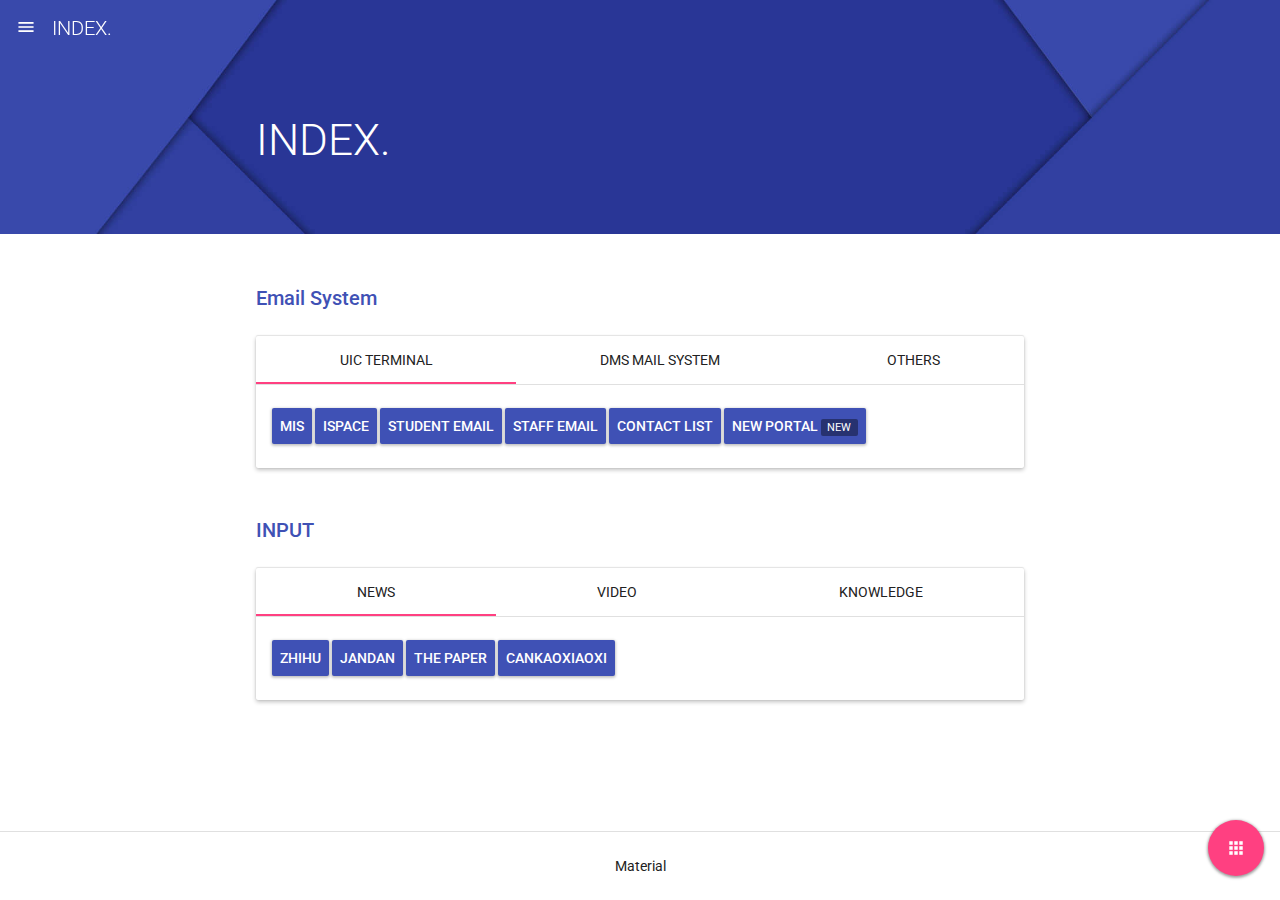
==== commit 80032a9f: "hello" ====
--- a/index/index.html
+++ b/index/index.html
@@ -191,9 +191,9 @@
 										</div>
 										<div class="tab-pane fade" id="ui_tab_example_3">
 											<a class="btn btn-brand waves-attach waves-light" href="https://login.live.com/">MICROSOFT® OUTLOOK™</a>
-											<a class="btn btn-brand waves-attach waves-light" href="https://mail.gmail.com/">GOOGLE® GMAIL™</a>
+											<a class="btn btn-brand waves-attach waves-light" href="https://mail.google.com/">GOOGLE® GMAIL™</a>
 											<a class="btn btn-brand waves-attach waves-light" href="https://mail.qq.com/">Tencent® Mail</a>
-											<a class="btn btn-brand waves-attach waves-light" href="https://www.163.com/">Netease® Mail</a>
+											<a class="btn btn-brand waves-attach waves-light" href="http://mail.163.com/">Netease® Mail</a>
 										</div>
 									</div>
 								</div>
@@ -220,72 +220,26 @@
 								<div class="card-inner">
 									<div class="tab-content">
 										<div class="tab-pane fade active in" id="ui_tab_example_4">
-
-
-
-
-										<a class="btn btn-brand waves-attach waves-light" href="http://www.zhihu.com/">Zhihu</a>
-                    <a class="btn btn-brand waves-attach waves-light" href="http://www.jandan.net/">Jandan</a>
-                    <a class="btn btn-brand waves-attach waves-light" href="http://www.thepaper.cn/">The Paper</a>
-                    <a class="btn btn-brand waves-attach waves-light" href="http://www.cankaoxiaoxi.com/">cankaoxiaoxi</a>
-
-
-
-
-
+											<a class="btn btn-brand waves-attach waves-light" href="http://www.zhihu.com/">Zhihu</a>
+                    						<a class="btn btn-brand waves-attach waves-light" href="http://www.jandan.net/">Jandan</a>
+                  							<a class="btn btn-brand waves-attach waves-light" href="http://www.thepaper.cn/">The Paper</a>
+                  							<a class="btn btn-brand waves-attach waves-light" href="http://www.cankaoxiaoxi.com/">cankaoxiaoxi</a>
 										</div>
 										<div class="tab-pane fade" id="ui_tab_example_5">
-                                    </div>
+											<a class="btn btn-brand waves-attach waves-light" href="http://www.youku.com/">Youku</a>
+                    						<a class="btn btn-brand waves-attach waves-light" href="http://www.tudou.com/">Tudou</a>
+                  							<a class="btn btn-brand waves-attach waves-light" href="http://www.bilibili.com/">Bilibili</a>
+                  							<a class="btn btn-brand waves-attach waves-light" href="http://www.youtube.com/">youtube</a>
+                                   		</div>
 										<div class="tab-pane fade" id="ui_tab_example_6">
+											<a class="btn btn-brand waves-attach waves-light" href="http://www.wikipedia.com/">Wikipedia</a>
+                    						<a class="btn btn-brand waves-attach waves-light" href="http://www.zealer.com/">Zealer</a>
+                  							<a class="btn btn-brand waves-attach waves-light" href="http://www.jisuanke.com/">jisuanke</a>
+                  							<a class="btn btn-brand waves-attach waves-light" href="http://www.engadget.com/">engadget</a>
 										</div>
 									</div>
 								</div>
 							</div>
-						</div>
-
-
-						<h2 class="content-sub-heading">Javascript</h2>
-						<p>Material includes several Bootstrap's Javascript plugins, <code>affix</code>, <code>collapse</code>, <code>dropdown</code>, <code>modal</code> &amp; <code>tab</code>, to be specific. For more information, please visit <a href="http://getbootstrap.com/javascript/" target="_blank">Bootstrap Documentation Site<sup class="margin-left-xs"><span class="icon">open_in_new</span></sup></a>.</p>
-						<div class="tile-wrap">
-							<a class="tile waves-attach" href="ui-affix.html">
-								<div class="tile-inner">
-									<span class="text-black">Affix</span>
-								</div>
-							</a>
-							<a class="tile waves-attach" href="ui-collapse.html">
-								<div class="tile-inner">
-									<span class="text-black">Collapse</span>
-								</div>
-							</a>
-							<a class="tile waves-attach" href="ui-dropdown-menu.html">
-								<div class="tile-inner">
-									<span class="text-black">Dropdown</span>
-								</div>
-							</a>
-							<a class="tile waves-attach" href="ui-modal.html">
-								<div class="tile-inner">
-									<span class="text-black">Modals</span>
-								</div>
-							</a>
-							<a class="tile waves-attach" href="ui-tab.html">
-								<div class="tile-inner">
-									<span class="text-black">Togglable Tabs</span>
-								</div>
-							</a>
-						</div>
-						<h2 class="content-sub-heading">Sample Pages</h2>
-						<p>Here are some sample webpages built with Material.</p>
-						<div class="tile-wrap">
-							<a class="tile waves-attach" href="page-login.html">
-								<div class="tile-inner">
-									<span class="text-black">Login Page</span>
-								</div>
-							</a>
-							<a class="tile waves-attach" href="page-picker.html">
-								<div class="tile-inner">
-									<span class="text-black">Picker Page</span>
-								</div>
-							</a>
 						</div>
 					</section>
 				</div>
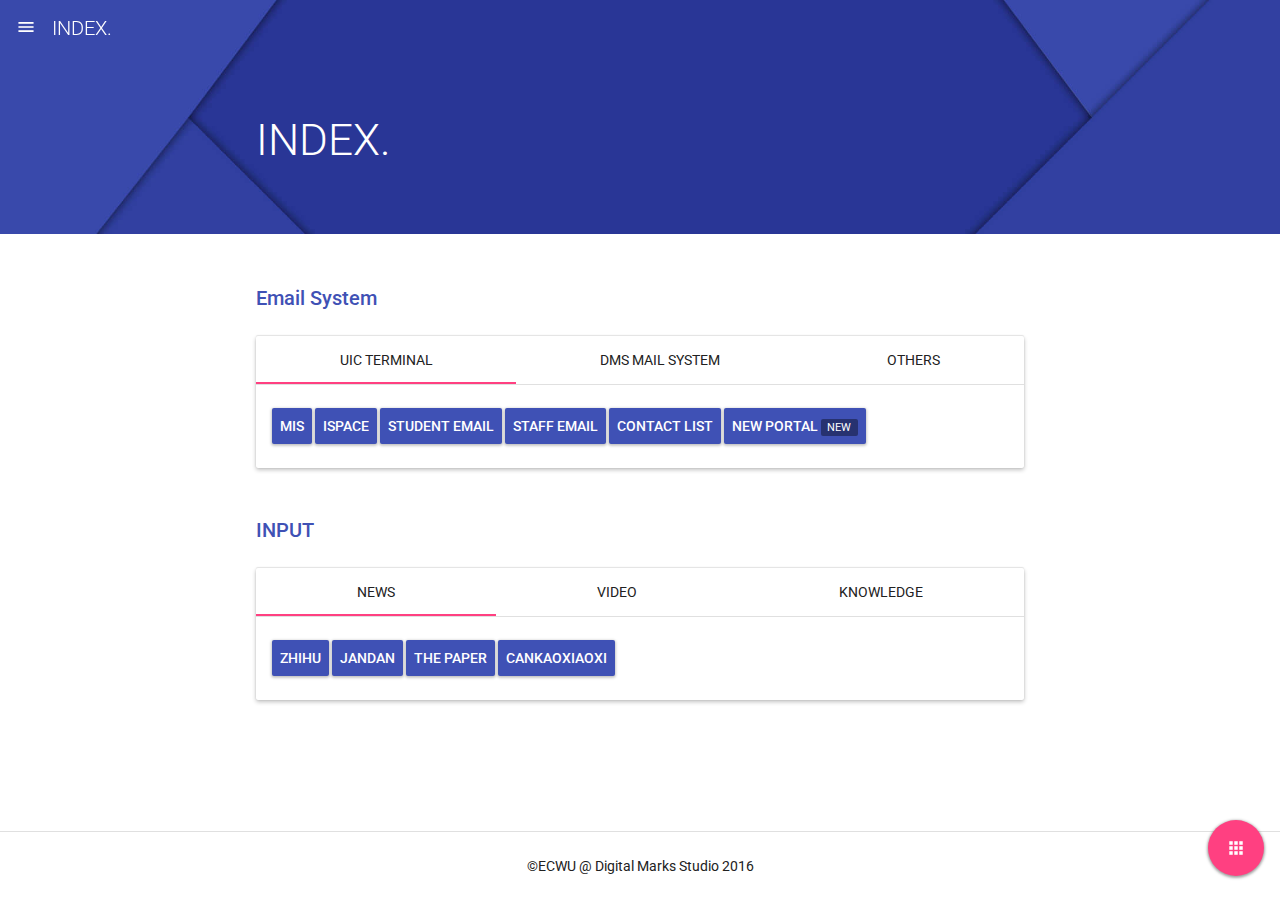
==== commit 382dd53c: "2016.08.25" ====
--- a/index/index.html
+++ b/index/index.html
@@ -248,7 +248,7 @@
 	</main>
 	<footer class="ui-footer">
 		<div class="container">
-			<p>Material</p>
+			<p>©ECWU @ Digital Marks Studio 2016</p>
 		</div>
 	</footer>
 	<div class="fbtn-container">
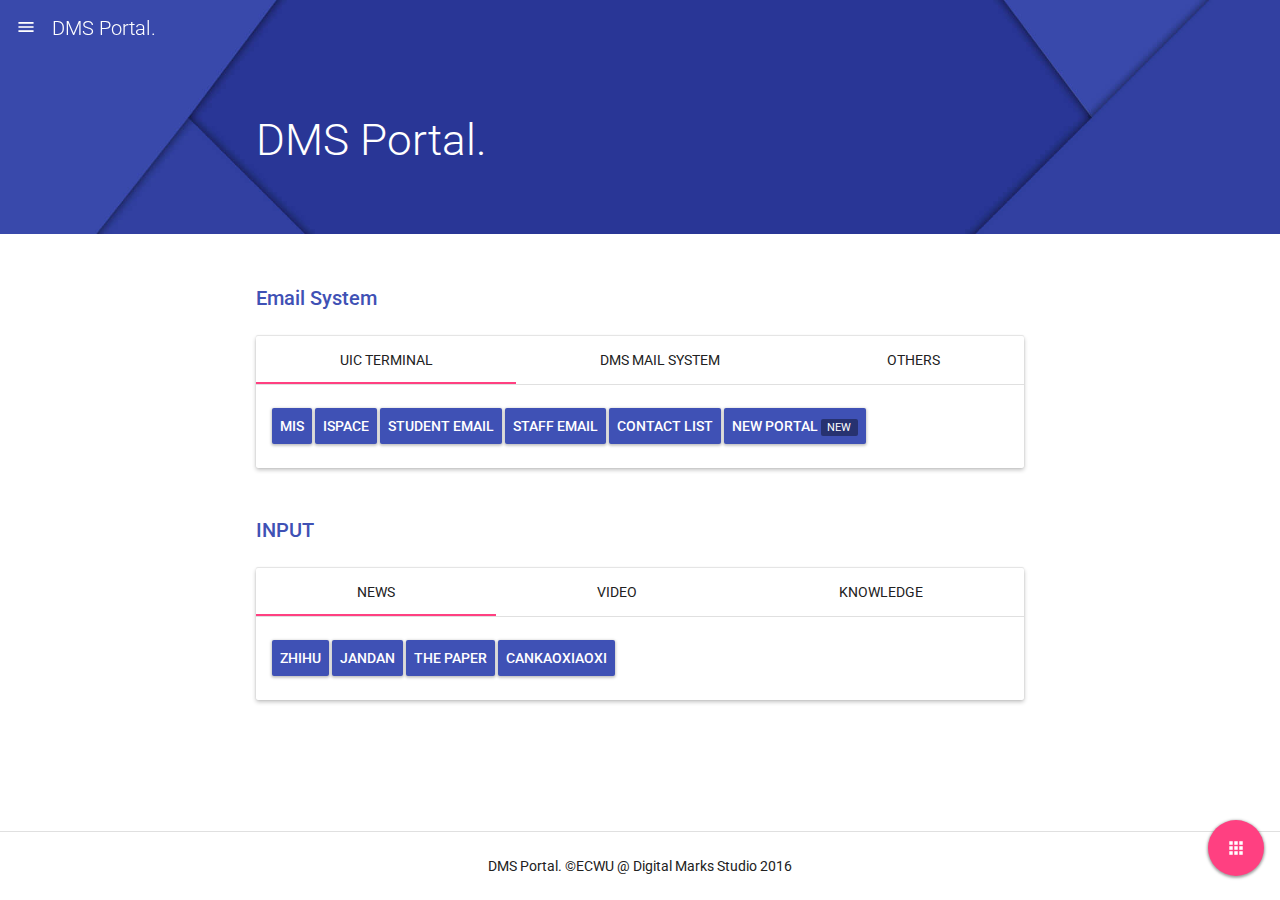
==== commit 5b572194: "update" ====
--- a/index/index.html
+++ b/index/index.html
@@ -4,7 +4,7 @@
 	<meta charset="UTF-8">
 	<meta content="IE=edge" http-equiv="X-UA-Compatible">
 	<meta content="initial-scale=1.0, maximum-scale=1.0, user-scalable=no, width=device-width" name="viewport">
-	<title>INDEX.</title>
+	<title>DMS Portal.</title>
 
 	<!-- css -->
 	<link href="../css/base.min.css" rel="stylesheet">
@@ -22,61 +22,85 @@
 				</a>
 			</li>
 		</ul>
-		<a class="header-logo margin-left-no" href="index.html">INDEX.</a>
+		<a class="header-logo margin-left-no" href="index.html">DMS Portal.</a>
 		
 	</header>
 	<nav aria-hidden="true" class="menu" id="ui_menu" tabindex="-1">
 		<div class="menu-scroll">
 			<div class="menu-content">
-				<a class="menu-logo" href="index.html">INDEX.</a>
+				<a class="menu-logo" href="index.html">DMS Portal.</a>
 				<ul class="nav">
 					<li>
-						<a class="collapsed waves-attach" data-toggle="collapse" href="#ui_menu_components">Useful Website</a>
+						<a class="collapsed waves-attach" data-toggle="collapse" href="#ui_menu_components">Search</a>
 						<ul class="menu-collapse collapse" id="ui_menu_components">
 							<li>
-								<a class="waves-attach" href="ui-button.html">Buttons</a>
-							</li>
-							<li>
-								<a class="waves-attach" href="ui-button-fab.html">Buttons<small class="margin-left-xs">(Floating Action Button)</small></a>
-							</li>
-							<li>
-								<a class="waves-attach" href="ui-card.html">Cards</a>
-							</li>
-							<li>
-								<a class="waves-attach" href="ui-data-table.html">Data Tables</a>
-							</li>
-							<li>
-								<a class="waves-attach" href="ui-dialog.html">Dialogs</a>
-							</li>
-							<li>
-								<a class="waves-attach" href="ui-dropdown-menu.html">Menus</a>
-							</li>
-							<li>
-								<a class="waves-attach" href="ui-nav-drawer.html">Navigation Drawers</a>
-							</li>
-							<li>
-								<a class="waves-attach" href="ui-picker.html">Pickers</a>
-							</li>
-							<li>
-								<a class="waves-attach" href="ui-progress.html">Progress</a>
-							</li>
-							<li>
-								<a class="waves-attach" href="ui-selection-control.html">Selection Controls</a>
-							</li>
-							<li>
-								<a class="waves-attach" href="ui-snackbar.html">Snackbars</a>
-							</li>
-							<li>
-								<a class="waves-attach" href="ui-stepper.html">Steppers</a>
-							</li>
-							<li>
-								<a class="waves-attach" href="ui-tab.html">Tabs</a>
-							</li>
-							<li>
-								<a class="waves-attach" href="ui-text-field.html">Text Fields</a>
-							</li>
-							<li>
-								<a class="waves-attach" href="ui-toolbar.html">Toolbars</a>
+								<a class="waves-attach" href="http://www.google.com/">Google(International)</a>
+							</li>
+							<li>
+								<a class="waves-attach" href="http://www.google.com.hk/">Google(HongKong)</a>
+							</li>
+							<li>
+								<a class="waves-attach" href="http://www.baidu.com/">Baidu</a>
+							</li>
+							<li>
+								<a class="waves-attach" href="http://www.bing.com/">Bing</a>
+							</li>
+							<li>
+								<a class="waves-attach" href="http://s.weibo.com/">Weibo</a>
+							</li>
+							<li>
+								<a class="waves-attach" href="http://weixin.sogou.com/">Wechat</a>
+							</li>
+							<li>
+								<a class="waves-attach" href="http://zhihu.sogou.com/">Zhihu</a>
+							</li>
+							<li>
+								<a class="waves-attach" href="https://en.wikipedia.org/wiki/Main_Page">Wikipedia(International)</a>
+							</li>
+							<li>
+								<a class="waves-attach" href="https://zh.wikipedia.org/wiki/Main_Page">Wikipedia(Zh_CN)</a>
+							</li>
+							<li>
+								<a class="waves-attach" href="http://www.easyicon.net/">Easyicon</a>
+							</li>
+							<li>
+								<a class="waves-attach" href="http://sucai.zcool.com.cn/index.do">ZCOOL</a>
+							</li>
+							<li>
+								<a class="waves-attach" href="https://www.jiumodiary.com/">Jiumo E-Book</a>
+							</li>
+							<li>
+								<a class="waves-attach" href="http://zh.bookzz.org/">BookZZ</a>
+							</li>
+							<li>
+								<a class="waves-attach" href=""></a>
+							</li>
+							<li>
+								<a class="waves-attach" href=""></a>
+							</li>
+							<li>
+								<a class="waves-attach" href=""></a>
+							</li>
+							<li>
+								<a class="waves-attach" href=""></a>
+							</li>
+							<li>
+								<a class="waves-attach" href=""></a>
+							</li>
+							<li>
+								<a class="waves-attach" href=""></a>
+							</li>
+							<li>
+								<a class="waves-attach" href=""></a>
+							</li>
+							<li>
+								<a class="waves-attach" href=""></a>
+							</li>
+							<li>
+								<a class="waves-attach" href=""></a>
+							</li>
+							<li>
+								<a class="waves-attach" href=""></a>
 							</li>
 						</ul>
 					</li>
@@ -84,19 +108,17 @@
 						<a class="collapsed waves-attach" data-toggle="collapse" href="#ui_menu_extras">I.T. Resources</a>
 						<ul class="menu-collapse collapse" id="ui_menu_extras">
 							<li>
-								<a class="waves-attach" href="ui-avatar.html">Avatars</a>
-							</li>
-							<li>
-								<a class="waves-attach" href="ui-icon.html">Icons</a>
-							</li>
-							<li>
-								<a class="waves-attach" href="ui-label.html">Labels</a>
-							</li>
-							<li>
-								<a class="waves-attach" href="ui-nav.html">Navs</a>
-							</li>
-							<li>
-								<a class="waves-attach" href="ui-tile.html">Tiles</a>
+								<a class="waves-attach" href=""></a>
+							</li><li>
+								<a class="waves-attach" href=""></a>
+							</li><li>
+								<a class="waves-attach" href=""></a>
+							</li><li>
+								<a class="waves-attach" href=""></a>
+							</li><li>
+								<a class="waves-attach" href=""></a>
+							</li><li>
+								<a class="waves-attach" href=""></a>
 							</li>
 						</ul>
 					</li>
@@ -104,19 +126,21 @@
 						<a class="collapsed waves-attach" data-toggle="collapse" href="#ui_menu_javascript">Design Resources</a>
 						<ul class="menu-collapse collapse" id="ui_menu_javascript">
 							<li>
-								<a class="waves-attach" href="ui-affix.html">Affix</a>
-							</li>
-							<li>
-								<a class="waves-attach" href="ui-collapse.html">Collapse</a>
-							</li>
-							<li>
-								<a class="waves-attach" href="ui-dropdown-menu.html">Dropdown</a>
-							</li>
-							<li>
-								<a class="waves-attach" href="ui-modal.html">Modals</a>
-							</li>
-							<li>
-								<a class="waves-attach" href="ui-tab.html">Togglable Tabs</a>
+								<a class="waves-attach" href=""></a>
+							</li><li>
+								<a class="waves-attach" href=""></a>
+							</li><li>
+								<a class="waves-attach" href=""></a>
+							</li><li>
+								<a class="waves-attach" href=""></a>
+							</li><li>
+								<a class="waves-attach" href=""></a>
+							</li><li>
+								<a class="waves-attach" href=""></a>
+							</li><li>
+								<a class="waves-attach" href=""></a>
+							</li><li>
+								<a class="waves-attach" href=""></a>
 							</li>
 						</ul>
 					</li>
@@ -124,10 +148,15 @@
 						<a class="collapsed waves-attach" data-toggle="collapse" href="#ui_menu_samples">Publish</a>
 						<ul class="menu-collapse collapse" id="ui_menu_samples">
 							<li>
-								<a class="waves-attach" href="page-login.html">Login Page</a>
-							</li>
-							<li>
-								<a class="waves-attach" href="page-picker.html">Picker Page</a>
+								<a class="waves-attach" href=""></a>
+							</li><li>
+								<a class="waves-attach" href=""></a>
+							</li><li>
+								<a class="waves-attach" href=""></a>
+							</li><li>
+								<a class="waves-attach" href=""></a>
+							</li><li>
+								<a class="waves-attach" href=""></a>
 							</li>
 						</ul>
 					</li>
@@ -140,7 +169,7 @@
 			<div class="container">
 				<div class="row">
 					<div class="col-lg-6 col-lg-push-3 col-sm-10 col-sm-push-1">
-						<h1 class="content-heading">INDEX.</h1>
+						<h1 class="content-heading">DMS Portal.</h1>
 					</div>
 				</div>
 			</div>
@@ -248,16 +277,16 @@
 	</main>
 	<footer class="ui-footer">
 		<div class="container">
-			<p>©ECWU @ Digital Marks Studio 2016</p>
+			<p>DMS Portal. ©ECWU @ Digital Marks Studio 2016</p>
 		</div>
 	</footer>
 	<div class="fbtn-container">
 		<div class="fbtn-inner">
 			<a class="fbtn fbtn-lg fbtn-brand-accent waves-attach waves-circle waves-light" data-toggle="dropdown"><span class="fbtn-text fbtn-text-left">Links</span><span class="fbtn-ori icon">apps</span><span class="fbtn-sub icon">close</span></a>
 			<div class="fbtn-dropup">
-				<a class="fbtn waves-attach waves-circle" href="https://github.com/Daemonite/material" target="_blank"><span class="fbtn-text fbtn-text-left">Fork me on GitHub</span><span class="icon">code</span></a>
-				<a class="fbtn fbtn-brand waves-attach waves-circle waves-light" href="https://twitter.com/daemonites" target="_blank"><span class="fbtn-text fbtn-text-left">Follow Daemon on Twitter</span><span class="icon">share</span></a>
-				<a class="fbtn fbtn-green waves-attach waves-circle" href="http://www.daemon.com.au/" target="_blank"><span class="fbtn-text fbtn-text-left">Visit Daemon Website</span><span class="icon">link</span></a>
+				<a class="fbtn waves-attach waves-circle" href="https://github.com/ecwu" target="_blank"><span class="fbtn-text fbtn-text-left">Fork me on GitHub</span><span class="icon">code</span></a>
+				<a class="fbtn fbtn-brand waves-attach waves-circle waves-light" href="https://digitalmarks.top" target="_blank"><span class="fbtn-text fbtn-text-left">DMS website</span><span class="icon">share</span></a>
+				<a class="fbtn fbtn-green waves-attach waves-circle" href="http://i.youku.com/u/UNjA0MzE2NDg4" target="_blank"><span class="fbtn-text fbtn-text-left">Visit Other works</span><span class="icon">link</span></a>
 			</div>
 		</div>
 	</div>
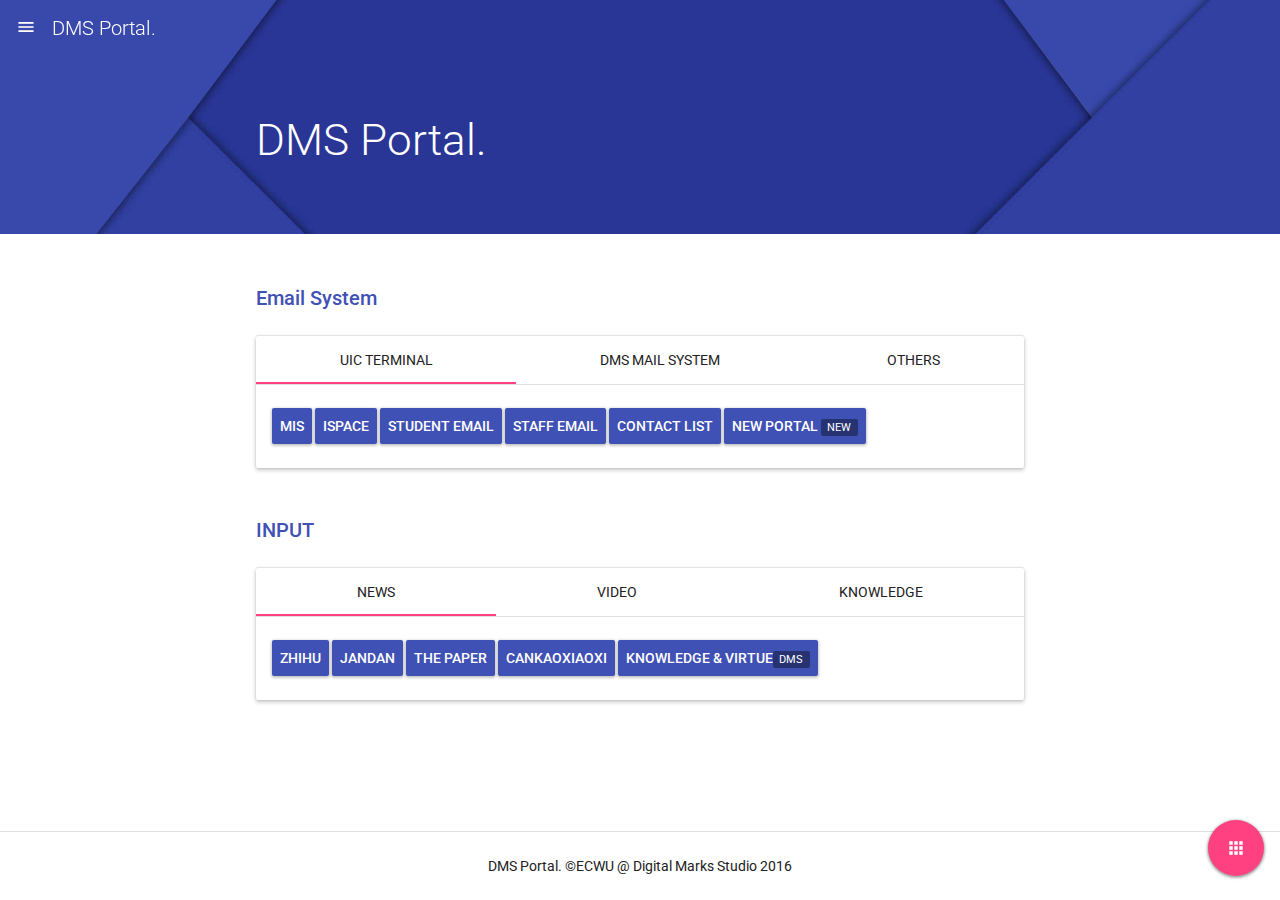
==== commit a8d3898a: "cOOL" ====
--- a/index/index.html
+++ b/index/index.html
@@ -202,7 +202,7 @@
 										<div class="tab-pane fade active in" id="ui_tab_example_1">
 											<div class="services">
 												<a class="btn btn-brand waves-attach waves-light" href="http://mis.uic.edu.hk/mis/login.jsp">MIS</a>
-												<a class="btn btn-brand waves-attach waves-light" href="http://ntp.uic.edu.hk/">iSpace</a>
+												<a class="btn btn-brand waves-attach waves-light" href="http://ispace.uic.edu.hk/">iSpace</a>
 												<a class="btn btn-brand waves-attach waves-light" href="http://webmail.uic.edu.hk/">Student Email</a>
 												<a class="btn btn-brand waves-attach waves-light" href="http://uicmail.uic.edu.hk/">Staff Email</a>
 							  					<a class="btn btn-brand waves-attach waves-light" href="http://mis.uic.edu.hk/mis/site/user/contact/login.jsp">Contact List</a>
@@ -212,7 +212,7 @@
 										<div class="tab-pane fade" id="ui_tab_example_2">
 
 											<div class="login_pannel"  style="margin: 0px;">
-                                            <iframe allowtransparency="true" src="https://mailsso.mxhichina.com/login.htm?app_code=smartmail&amp;lang=zh_CN&amp;redirect_url=http%3A%2F%2Fmail.bitlabds.com%2Falimail%2Fauth%2FcallbackForCore%3Freurl%3D%252Falimail%252F&amp;sign=a837ebc9524c36ba6879dadbbc1144aa" class="login_panel_iframe" frameborder="0"width="300" height="300"></iframe>
+                                             
                                             <br>
                                             <br>
                                             <br>
@@ -253,6 +253,7 @@
                     						<a class="btn btn-brand waves-attach waves-light" href="http://www.jandan.net/">Jandan</a>
                   							<a class="btn btn-brand waves-attach waves-light" href="http://www.thepaper.cn/">The Paper</a>
                   							<a class="btn btn-brand waves-attach waves-light" href="http://www.cankaoxiaoxi.com/">cankaoxiaoxi</a>
+                  							<a class="btn btn-brand waves-attach waves-light" href="http://www.bitlabds.com/">Knowledge & Virtue<span class="label">DMS</span></a>
 										</div>
 										<div class="tab-pane fade" id="ui_tab_example_5">
 											<a class="btn btn-brand waves-attach waves-light" href="http://www.youku.com/">Youku</a>
@@ -282,7 +283,7 @@
 	</footer>
 	<div class="fbtn-container">
 		<div class="fbtn-inner">
-			<a class="fbtn fbtn-lg fbtn-brand-accent waves-attach waves-circle waves-light" data-toggle="dropdown"><span class="fbtn-text fbtn-text-left">Links</span><span class="fbtn-ori icon">apps</span><span class="fbtn-sub icon">close</span></a>
+			<a class="fbtn fbtn-lg fbtn-brand-accent waves-attach waves-circle waves-light" data-toggle="dropdown"><span class="fbtn-text fbtn-text-left">More</span><span class="fbtn-ori icon">apps</span><span class="fbtn-sub icon">close</span></a>
 			<div class="fbtn-dropup">
 				<a class="fbtn waves-attach waves-circle" href="https://github.com/ecwu" target="_blank"><span class="fbtn-text fbtn-text-left">Fork me on GitHub</span><span class="icon">code</span></a>
 				<a class="fbtn fbtn-brand waves-attach waves-circle waves-light" href="https://digitalmarks.top" target="_blank"><span class="fbtn-text fbtn-text-left">DMS website</span><span class="icon">share</span></a>
